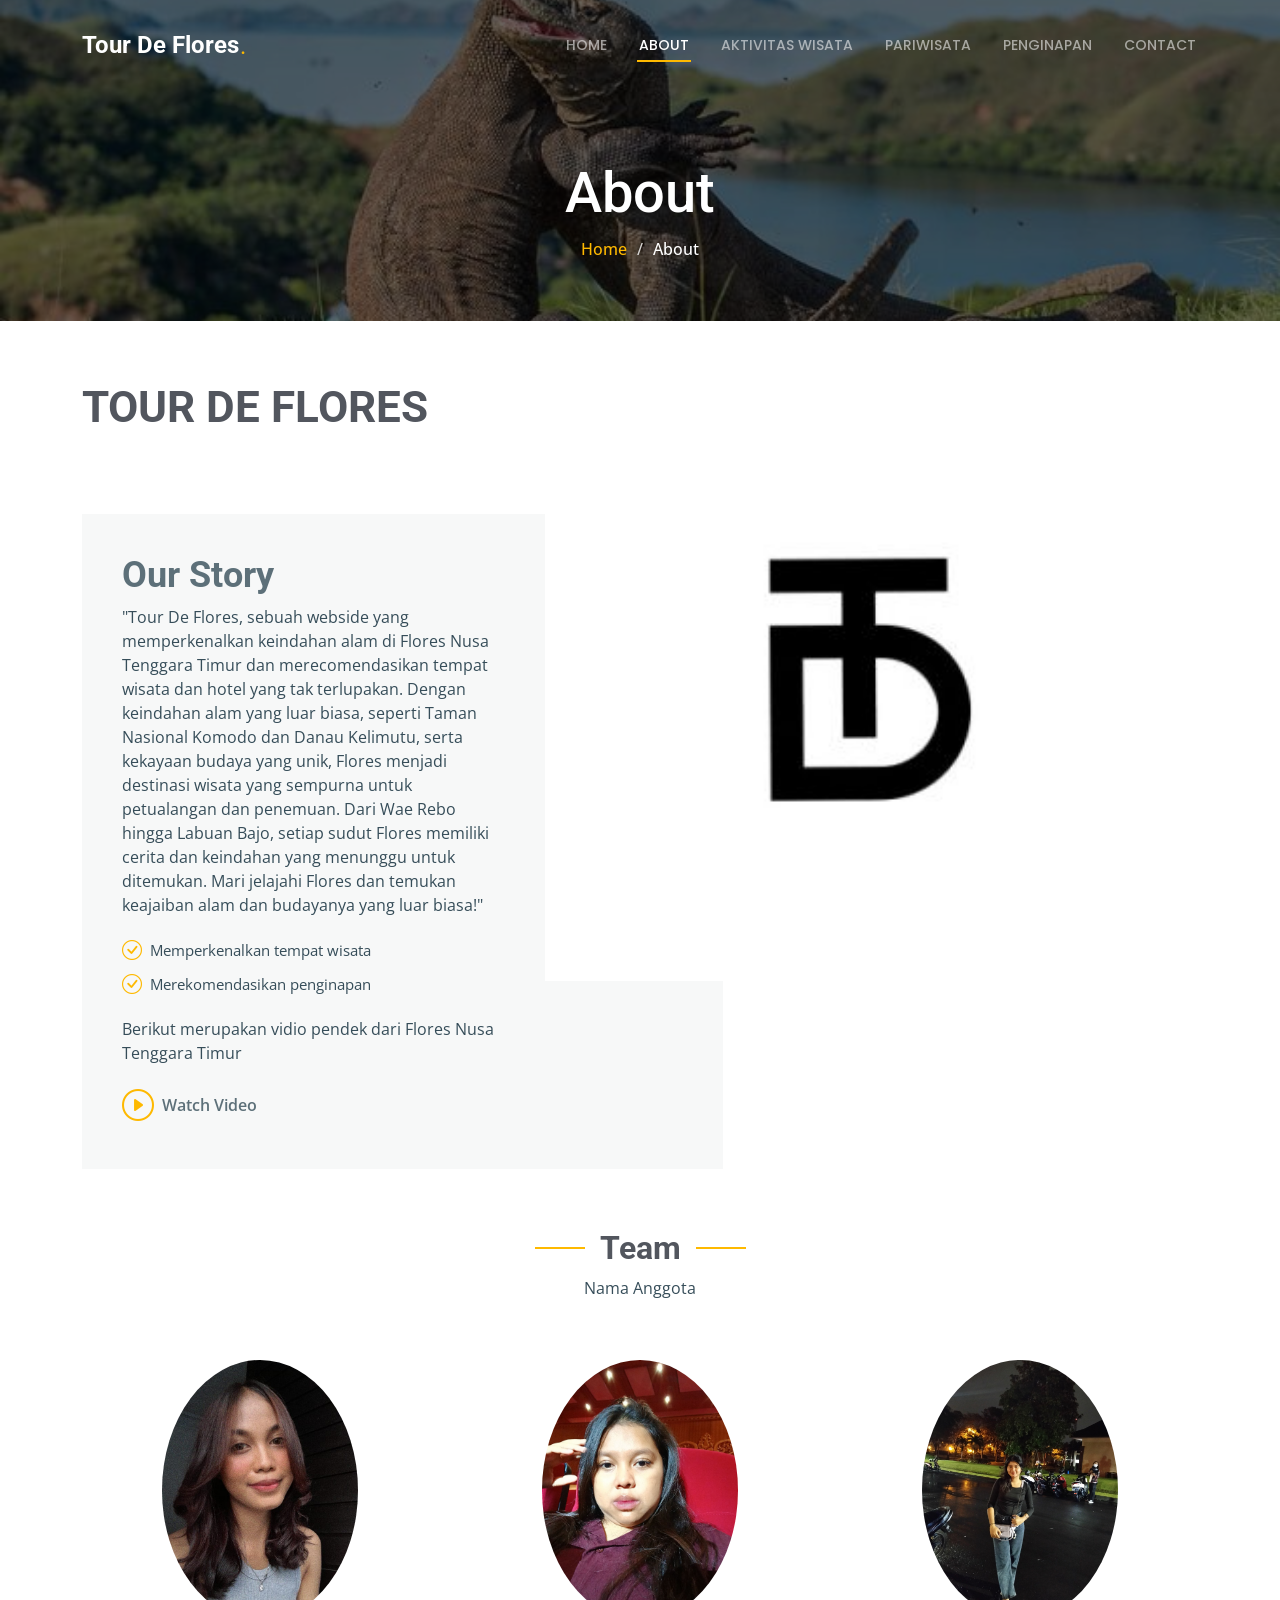
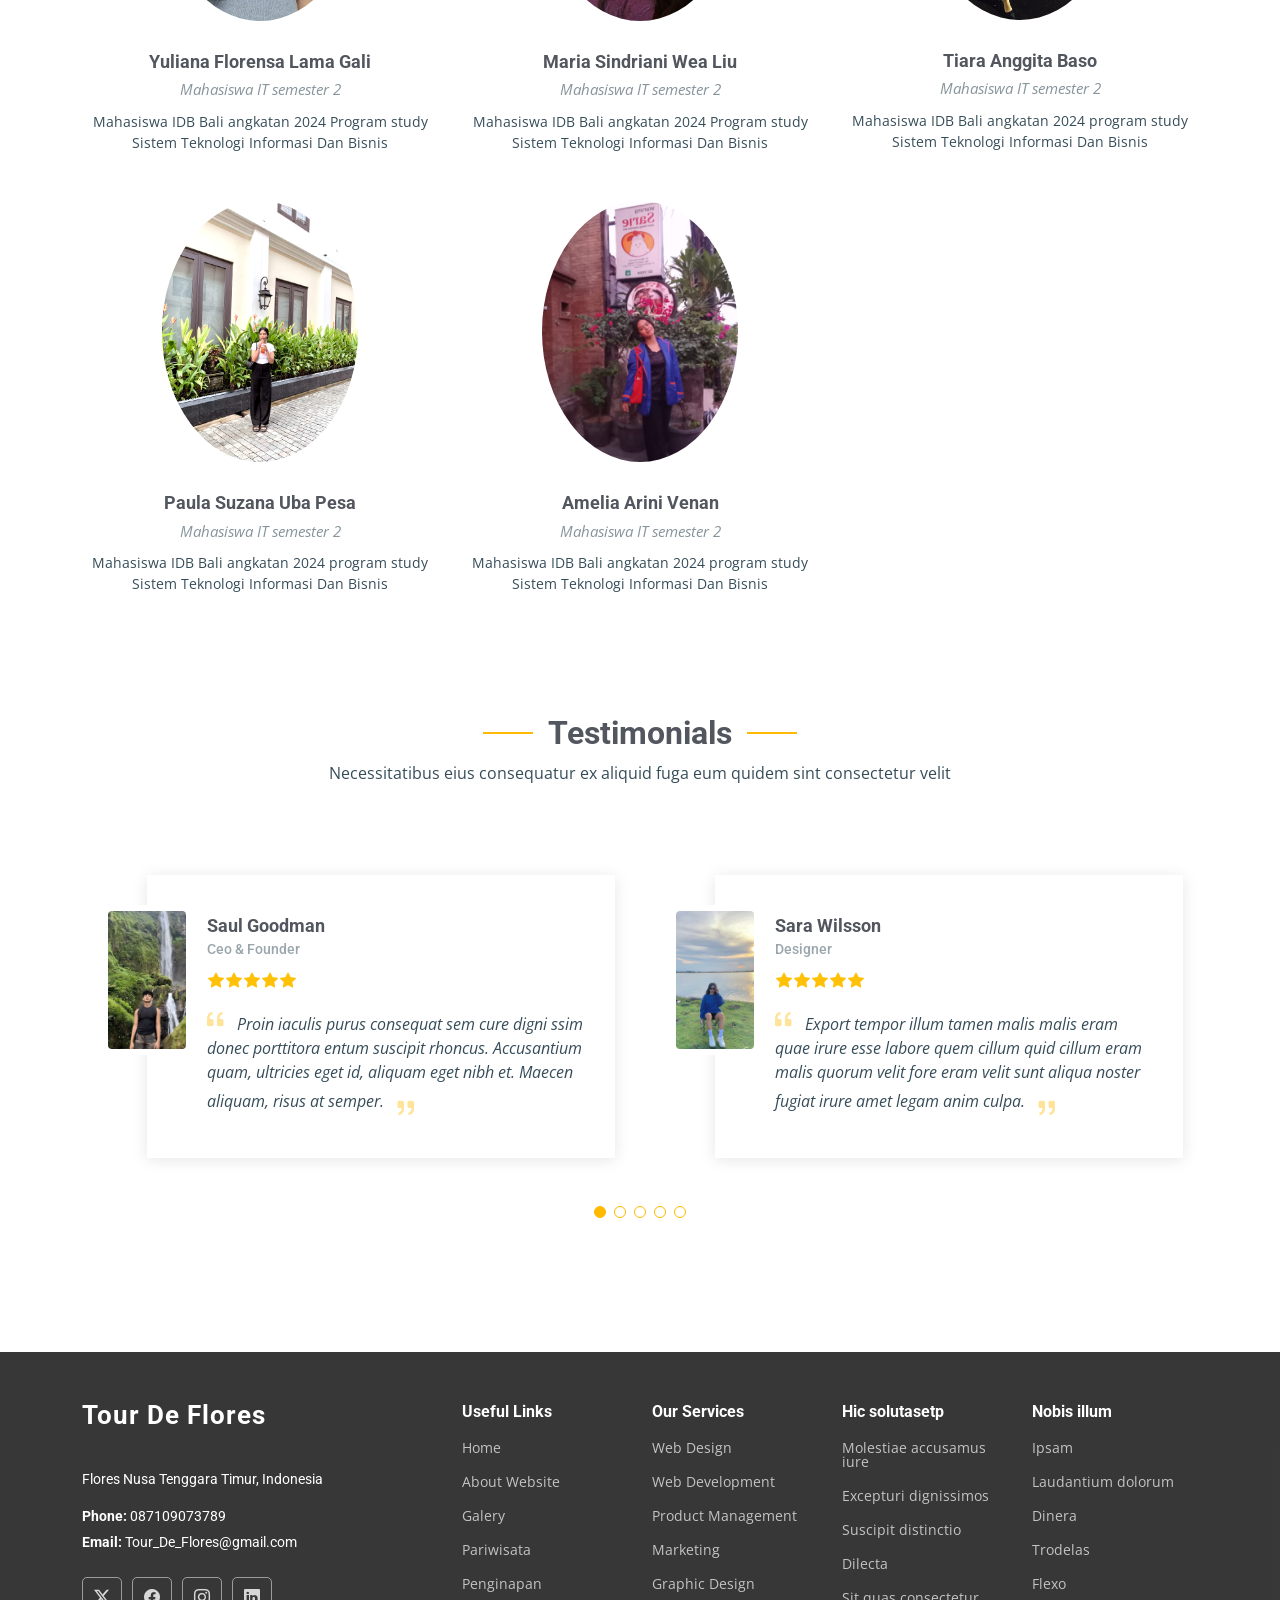
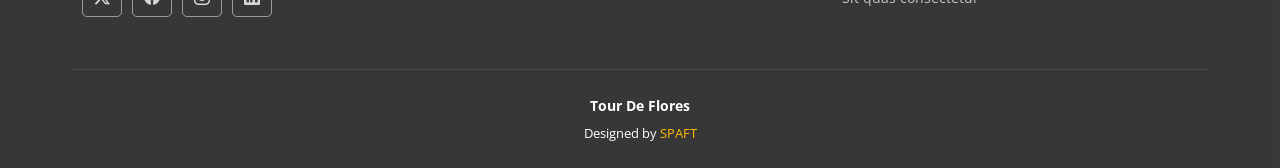
==== about.html @ a9a040ff "09" ====
<!DOCTYPE html>
<html lang="en">

<head>
  <meta charset="utf-8">
  <meta content="width=device-width, initial-scale=1.0" name="viewport">
  <title>Tour De Flores</title>
  <meta name="description" content="">
  <meta name="keywords" content="">

  <!-- Favicons -->
  <link href="assets/img/favicon.png" rel="icon">
  <link href="assets/img/apple-touch-icon.png" rel="apple-touch-icon">

  <!-- Fonts -->
  <link href="https://fonts.googleapis.com" rel="preconnect">
  <link href="https://fonts.gstatic.com" rel="preconnect" crossorigin>
  <link href="https://fonts.googleapis.com/css2?family=Roboto:ital,wght@0,100;0,300;0,400;0,500;0,700;0,900;1,100;1,300;1,400;1,500;1,700;1,900&family=Open+Sans:ital,wght@0,300;0,400;0,500;0,600;0,700;0,800;1,300;1,400;1,500;1,600;1,700;1,800&family=Poppins:ital,wght@0,100;0,200;0,300;0,400;0,500;0,600;0,700;0,800;0,900;1,100;1,200;1,300;1,400;1,500;1,600;1,700;1,800;1,900&display=swap" rel="stylesheet">

  <!-- Vendor CSS Files -->
  <link href="assets/vendor/bootstrap/css/bootstrap.min.css" rel="stylesheet">
  <link href="assets/vendor/bootstrap-icons/bootstrap-icons.css" rel="stylesheet">
  <link href="assets/vendor/aos/aos.css" rel="stylesheet">
  <link href="assets/vendor/fontawesome-free/css/all.min.css" rel="stylesheet">
  <link href="assets/vendor/glightbox/css/glightbox.min.css" rel="stylesheet">
  <link href="assets/vendor/swiper/swiper-bundle.min.css" rel="stylesheet">

  <!-- Main CSS File -->
  <link href="assets/css/main.css" rel="stylesheet">

  <!-- =======================================================
  * Template Name: UpConstruction
  * Template URL: https://bootstrapmade.com/upconstruction-bootstrap-construction-website-template/
  * Updated: Aug 07 2024 with Bootstrap v5.3.3
  * Author: BootstrapMade.com
  * License: https://bootstrapmade.com/license/
  ======================================================== -->
</head>

<body class="about-page">

  <header id="header" class="header d-flex align-items-center fixed-top">
    <div class="container-fluid container-xl position-relative d-flex align-items-center justify-content-between">

      <a href="index.html" class="logo d-flex align-items-center">
        <!-- Uncomment the line below if you also wish to use an image logo -->
        <!-- <img src="assets/img/logo.png" alt=""> -->
        <h1 class="sitename">Tour De Flores</h1> <span>.</span>
      </a>

      <nav id="navmenu" class="navmenu">
        <ul>
          <li><a href="index.html">Home</a></li>
          <li><a href="about.html" class="active">About</a></li>
          <li><a href="services.html">Aktivitas Wisata</a></li>
          <li><a href="projects.html">Pariwisata</a></li>
          <li><a href="blog.html">Penginapan</a></li>
          <li><a href="contact.html">Contact</a></li>
        </ul>
        <i class="mobile-nav-toggle d-xl-none bi bi-list"></i>
      </nav>

    </div>
  </header>

  <main class="main">

    <!-- Page Title -->
    <div class="page-title dark-background" style="background-image: url(assets/img/page-title-bg1.jpg);">
      <div class="container position-relative">
        <h1>About</h1>
        <nav class="breadcrumbs">
          <ol>
            <li><a href="index.html">Home</a></li>
            <li class="current">About</li>
          </ol>
        </nav>
      </div>
    </div><!-- End Page Title -->

    <!-- About Section -->
    <section id="about" class="about section">

      <div class="container">

        <div class="row position-relative">

          <div class="col-lg-7 about-img" data-aos="zoom-out" data-aos-delay="200"><img src="assets/img/about1.jpg"></div>

          <div class="col-lg-7" data-aos="fade-up" data-aos-delay="100">
            <h2 class="inner-title">TOUR DE FLORES</h2>
            <div class="our-story">
              <h3>Our Story</h3>
              <p>"Tour De Flores, sebuah webside yang memperkenalkan keindahan alam di Flores Nusa Tenggara Timur dan merecomendasikan tempat wisata dan hotel yang tak terlupakan. Dengan keindahan alam yang luar biasa, seperti Taman Nasional Komodo dan Danau Kelimutu, serta kekayaan budaya yang unik, Flores menjadi destinasi wisata yang sempurna untuk petualangan dan penemuan. Dari Wae Rebo hingga Labuan Bajo, setiap sudut Flores memiliki cerita dan keindahan yang menunggu untuk ditemukan. Mari jelajahi Flores dan temukan keajaiban alam dan budayanya yang luar biasa!"</p>
              <ul>
                <li><i class="bi bi-check-circle"></i> <span>Memperkenalkan tempat wisata</span></li>
                <li><i class="bi bi-check-circle"></i> <span>Merekomendasikan penginapan</span></li>
              </ul>
              <p>Berikut merupakan vidio pendek dari Flores Nusa Tenggara Timur</p>

              <div class="watch-video d-flex align-items-center position-relative">
                <i class="bi bi-play-circle"></i>
                <a href="https://www.youtube.com/watch?v=Y7f98aduVJ8" class="glightbox stretched-link">Watch Video</a>
              </div>
            </div>
          </div>

        </div>

      </div>

    <!-- Team Section -->
    <section id="team" class="team section">

      <!-- Section Title -->
      <div class="container section-title" data-aos="fade-up">
        <h2>Team</h2>
        <p>Nama Anggota</p>
      </div><!-- End Section Title -->

      <div class="container">

        <div class="row gy-5">

          <div class="col-lg-4 col-md-6 member" data-aos="fade-up" data-aos-delay="100">
            <div class="member-img">
              <img src="assets/img/team/team-7.jpg" class="img-fluid" alt="">
              <div class="social">
                <a href="#"><i class="bi bi-twitter-x"></i></a>
                <a href="#"><i class="bi bi-facebook"></i></a>
                <a href="#"><i class="bi bi-instagram"></i></a>
                <a href="#"><i class="bi bi-linkedin"></i></a>
              </div>
            </div>
            <div class="member-info text-center">
              <h4>Yuliana Florensa Lama Gali</h4>
              <span>Mahasiswa IT semester 2</span>
              <p>Mahasiswa IDB Bali angkatan 2024 Program study Sistem Teknologi Informasi Dan Bisnis</p>
            </div>
          </div><!-- End Team Member -->

          <div class="col-lg-4 col-md-6 member" data-aos="fade-up" data-aos-delay="200">
            <div class="member-img">
              <img src="assets/img/team/team-8.jpg" class="img-fluid" alt="">
              <div class="social">
                <a href="#"><i class="bi bi-twitter-x"></i></a>
                <a href="#"><i class="bi bi-facebook"></i></a>
                <a href="#"><i class="bi bi-instagram"></i></a>
                <a href="#"><i class="bi bi-linkedin"></i></a>
              </div>
            </div>
            <div class="member-info text-center">
              <h4>Maria Sindriani Wea Liu</h4>
              <span>Mahasiswa IT semester 2</span>
              <p>Mahasiswa IDB Bali angkatan 2024 Program study Sistem Teknologi Informasi Dan Bisnis</p>
            </div>
          </div><!-- End Team Member -->

          <div class="col-lg-4 col-md-6 member" data-aos="fade-up" data-aos-delay="300">
            <div class="member-img">
              <img src="assets/img/team/team-9.jpg" class="img-fluid" alt="">
              <div class="social">
                <a href="#"><i class="bi bi-twitter-x"></i></a>
                <a href="#"><i class="bi bi-facebook"></i></a>
                <a href="#"><i class="bi bi-instagram"></i></a>
                <a href="#"><i class="bi bi-linkedin"></i></a>
              </div>
            </div>
            <div class="member-info text-center">
              <h4>Tiara Anggita Baso</h4>
              <span>Mahasiswa IT semester 2</span>
              <p>Mahasiswa IDB Bali angkatan 2024 program study Sistem Teknologi Informasi Dan Bisnis</p>
            </div>
          </div><!-- End Team Member -->

          <div class="col-lg-4 col-md-6 member" data-aos="fade-up" data-aos-delay="400">
            <div class="member-img">
              <img src="assets/img/team/team-11.jpg" class="img-fluid" alt="">
              <div class="social">
                <a href="#"><i class="bi bi-twitter-x"></i></a>
                <a href="#"><i class="bi bi-facebook"></i></a>
                <a href="#"><i class="bi bi-instagram"></i></a>
                <a href="#"><i class="bi bi-linkedin"></i></a>
              </div>
            </div>
            <div class="member-info text-center">
              <h4>Paula Suzana Uba Pesa </h4>
              <span>Mahasiswa IT semester 2</span>
              <p>Mahasiswa IDB Bali angkatan 2024 program study Sistem Teknologi Informasi Dan Bisnis</p>
            </div>
          </div><!-- End Team Member -->

          <div class="col-lg-4 col-md-10 member" data-aos="fade-up" data-aos-delay="500">
            <div class="member-img">
              <img src="assets/img/team/team-12.jpg" class="img-fluid" alt="">
              <div class="social">
                <a href="#"><i class="bi bi-twitter-x"></i></a>
                <a href="#"><i class="bi bi-facebook"></i></a>
                <a href="#"><i class="bi bi-instagram"></i></a>
                <a href="#"><i class="bi bi-linkedin"></i></a>
              </div>
            </div>
            <div class="member-info text-center">
              <h4>Amelia Arini Venan</h4>
              <span>Mahasiswa IT semester 2</span>
              <p>Mahasiswa IDB Bali angkatan 2024 program study Sistem Teknologi Informasi Dan Bisnis</p>
            </div>
          </div><!-- End Team Member -->

        </div>

      </div>

    </section><!-- /Team Section -->

    <!-- Testimonials Section -->
    <section id="testimonials" class="testimonials section">

      <!-- Section Title -->
      <div class="container section-title" data-aos="fade-up">
        <h2>Testimonials</h2>
        <p>Necessitatibus eius consequatur ex aliquid fuga eum quidem sint consectetur velit</p>
      </div><!-- End Section Title -->

      <div class="container" data-aos="fade-up" data-aos-delay="100">

        <div class="swiper init-swiper">
          <script type="application/json" class="swiper-config">
            {
              "loop": true,
              "speed": 600,
              "autoplay": {
                "delay": 5000
              },
              "slidesPerView": "auto",
              "pagination": {
                "el": ".swiper-pagination",
                "type": "bullets",
                "clickable": true
              },
              "breakpoints": {
                "320": {
                  "slidesPerView": 1,
                  "spaceBetween": 40
                },
                "1200": {
                  "slidesPerView": 2,
                  "spaceBetween": 20
                }
              }
            }
          </script>
          <div class="swiper-wrapper">

            <div class="swiper-slide">
              <div class="testimonial-wrap">
                <div class="testimonial-item">
                  <img src="assets/img/testimonials/testimonials-1.jpg" class="testimonial-img" alt="">
                  <h3>Saul Goodman</h3>
                  <h4>Ceo &amp; Founder</h4>
                  <div class="stars">
                    <i class="bi bi-star-fill"></i><i class="bi bi-star-fill"></i><i class="bi bi-star-fill"></i><i class="bi bi-star-fill"></i><i class="bi bi-star-fill"></i>
                  </div>
                  <p>
                    <i class="bi bi-quote quote-icon-left"></i>
                    <span>Proin iaculis purus consequat sem cure digni ssim donec porttitora entum suscipit rhoncus. Accusantium quam, ultricies eget id, aliquam eget nibh et. Maecen aliquam, risus at semper.</span>
                    <i class="bi bi-quote quote-icon-right"></i>
                  </p>
                </div>
              </div>
            </div><!-- End testimonial item -->

            <div class="swiper-slide">
              <div class="testimonial-wrap">
                <div class="testimonial-item">
                  <img src="assets/img/testimonials/testimonials-2.jpg" class="testimonial-img" alt="">
                  <h3>Sara Wilsson</h3>
                  <h4>Designer</h4>
                  <div class="stars">
                    <i class="bi bi-star-fill"></i><i class="bi bi-star-fill"></i><i class="bi bi-star-fill"></i><i class="bi bi-star-fill"></i><i class="bi bi-star-fill"></i>
                  </div>
                  <p>
                    <i class="bi bi-quote quote-icon-left"></i>
                    <span>Export tempor illum tamen malis malis eram quae irure esse labore quem cillum quid cillum eram malis quorum velit fore eram velit sunt aliqua noster fugiat irure amet legam anim culpa.</span>
                    <i class="bi bi-quote quote-icon-right"></i>
                  </p>
                </div>
              </div>
            </div><!-- End testimonial item -->

            <div class="swiper-slide">
              <div class="testimonial-wrap">
                <div class="testimonial-item">
                  <img src="assets/img/testimonials/testimonials-3.jpg" class="testimonial-img" alt="">
                  <h3>Jena Karlis</h3>
                  <h4>Store Owner</h4>
                  <div class="stars">
                    <i class="bi bi-star-fill"></i><i class="bi bi-star-fill"></i><i class="bi bi-star-fill"></i><i class="bi bi-star-fill"></i><i class="bi bi-star-fill"></i>
                  </div>
                  <p>
                    <i class="bi bi-quote quote-icon-left"></i>
                    <span>Enim nisi quem export duis labore cillum quae magna enim sint quorum nulla quem veniam duis minim tempor labore quem eram duis noster aute amet eram fore quis sint minim.</span>
                    <i class="bi bi-quote quote-icon-right"></i>
                  </p>
                </div>
              </div>
            </div><!-- End testimonial item -->

            <div class="swiper-slide">
              <div class="testimonial-wrap">
                <div class="testimonial-item">
                  <img src="assets/img/testimonials/testimonials-4.jpg" class="testimonial-img" alt="">
                  <h3>Matt Brandon</h3>
                  <h4>Freelancer</h4>
                  <div class="stars">
                    <i class="bi bi-star-fill"></i><i class="bi bi-star-fill"></i><i class="bi bi-star-fill"></i><i class="bi bi-star-fill"></i><i class="bi bi-star-fill"></i>
                  </div>
                  <p>
                    <i class="bi bi-quote quote-icon-left"></i>
                    <span>Fugiat enim eram quae cillum dolore dolor amet nulla culpa multos export minim fugiat minim velit minim dolor enim duis veniam ipsum anim magna sunt elit fore quem dolore labore illum veniam.</span>
                    <i class="bi bi-quote quote-icon-right"></i>
                  </p>
                </div>
              </div>
            </div><!-- End testimonial item -->

            <div class="swiper-slide">
              <div class="testimonial-wrap">
                <div class="testimonial-item">
                  <img src="assets/img/testimonials/testimonials-5.jpg" class="testimonial-img" alt="">
                  <h3>John Larson</h3>
                  <h4>Entrepreneur</h4>
                  <div class="stars">
                    <i class="bi bi-star-fill"></i><i class="bi bi-star-fill"></i><i class="bi bi-star-fill"></i><i class="bi bi-star-fill"></i><i class="bi bi-star-fill"></i>
                  </div>
                  <p>
                    <i class="bi bi-quote quote-icon-left"></i>
                    <span>Quis quorum aliqua sint quem legam fore sunt eram irure aliqua veniam tempor noster veniam enim culpa labore duis sunt culpa nulla illum cillum fugiat legam esse veniam culpa fore nisi cillum quid.</span>
                    <i class="bi bi-quote quote-icon-right"></i>
                  </p>
                </div>
              </div>
            </div><!-- End testimonial item -->

          </div>
          <div class="swiper-pagination"></div>
        </div>

      </div>

    </section><!-- /Testimonials Section -->

  </main>

  <footer id="footer" class="footer dark-background">

    <div class="container footer-top">
      <div class="row gy-4">
        <div class="col-lg-4 col-md-6 footer-about">
          <a href="index.html" class="logo d-flex align-items-center">
            <span class="sitename">Tour De Flores</span>
          </a>
          <div class="footer-contact pt-3">
            <p>Flores Nusa Tenggara Timur, Indonesia</p>
            <p class="mt-3"><strong>Phone:</strong> <span>087109073789</span></p>
            <p><strong>Email:</strong> <span>Tour_De_Flores@gmail.com</span></p>
          </div>
          <div class="social-links d-flex mt-4">
            <a href=""><i class="bi bi-twitter-x"></i></a>
            <a href=""><i class="bi bi-facebook"></i></a>
            <a href=""><i class="bi bi-instagram"></i></a>
            <a href=""><i class="bi bi-linkedin"></i></a>
          </div>
        </div>

        <div class="col-lg-2 col-md-3 footer-links">
          <h4>Useful Links</h4>
          <ul>
            <li><a href="#">Home</a></li>
            <li><a href="#">About Website</a></li>
            <li><a href="#">Galery</a></li>
            <li><a href="#">Pariwisata</a></li>
            <li><a href="#">Penginapan</a></li>
          </ul>
        </div>

        <div class="col-lg-2 col-md-3 footer-links">
          <h4>Our Services</h4>
          <ul>
            <li><a href="#">Web Design</a></li>
            <li><a href="#">Web Development</a></li>
            <li><a href="#">Product Management</a></li>
            <li><a href="#">Marketing</a></li>
            <li><a href="#">Graphic Design</a></li>
          </ul>
        </div>

        <div class="col-lg-2 col-md-3 footer-links">
          <h4>Hic solutasetp</h4>
          <ul>
            <li><a href="#">Molestiae accusamus iure</a></li>
            <li><a href="#">Excepturi dignissimos</a></li>
            <li><a href="#">Suscipit distinctio</a></li>
            <li><a href="#">Dilecta</a></li>
            <li><a href="#">Sit quas consectetur</a></li>
          </ul>
        </div>

        <div class="col-lg-2 col-md-3 footer-links">
          <h4>Nobis illum</h4>
          <ul>
            <li><a href="#">Ipsam</a></li>
            <li><a href="#">Laudantium dolorum</a></li>
            <li><a href="#">Dinera</a></li>
            <li><a href="#">Trodelas</a></li>
            <li><a href="#">Flexo</a></li>
          </ul>
        </div>

      </div>
    </div>

    <div class="container copyright text-center mt-4">
      <p> <strong class="px-1 sitename">Tour De Flores</strong> </p>
      <div class="credits">
        <!-- All the links in the footer should remain intact. -->
        <!-- You can delete the links only if you've purchased the pro version. -->
        <!-- Licensing information: https://bootstrapmade.com/license/ -->
        <!-- Purchase the pro version with working PHP/AJAX contact form: [buy-url] -->
        Designed by <a href="https://bootstrapmade.com/">SPAFT</a>
      </div>
    </div>

  </footer>

  <!-- Scroll Top -->
  <a href="#" id="scroll-top" class="scroll-top d-flex align-items-center justify-content-center"><i class="bi bi-arrow-up-short"></i></a>

  <!-- Preloader -->
  <div id="preloader"></div>

  <!-- Vendor JS Files -->
  <script src="assets/vendor/bootstrap/js/bootstrap.bundle.min.js"></script>
  <script src="assets/vendor/php-email-form/validate.js"></script>
  <script src="assets/vendor/aos/aos.js"></script>
  <script src="assets/vendor/glightbox/js/glightbox.min.js"></script>
  <script src="assets/vendor/imagesloaded/imagesloaded.pkgd.min.js"></script>
  <script src="assets/vendor/isotope-layout/isotope.pkgd.min.js"></script>
  <script src="assets/vendor/swiper/swiper-bundle.min.js"></script>
  <script src="assets/vendor/purecounter/purecounter_vanilla.js"></script>

  <!-- Main JS File -->
  <script src="assets/js/main.js"></script>

</body>

</html>
---- assets/css/main.css ----
/**
* Template Name: UpConstruction
* Template URL: https://bootstrapmade.com/upconstruction-bootstrap-construction-website-template/
* Updated: Aug 07 2024 with Bootstrap v5.3.3
* Author: BootstrapMade.com
* License: https://bootstrapmade.com/license/
*/

/*--------------------------------------------------------------
# Font & Color Variables
# Help: https://bootstrapmade.com/color-system/
--------------------------------------------------------------*/
/* Fonts */
:root {
  --default-font: "Open Sans",  system-ui, -apple-system, "Segoe UI", Roboto, "Helvetica Neue", Arial, "Noto Sans", "Liberation Sans", sans-serif, "Apple Color Emoji", "Segoe UI Emoji", "Segoe UI Symbol", "Noto Color Emoji";
  --heading-font: "Roboto",  sans-serif;
  --nav-font: "Poppins",  sans-serif;
}

/* Global Colors - The following color variables are used throughout the website. Updating them here will change the color scheme of the entire website */
:root { 
  --background-color: #ffffff; /* Background color for the entire website, including individual sections */
  --default-color: #364d59; /* Default color used for the majority of the text content across the entire website */
  --heading-color: #52565e; /* Color for headings, subheadings and title throughout the website */
  --accent-color: #feb900; /* Accent color that represents your brand on the website. It's used for buttons, links, and other elements that need to stand out */
  --surface-color: #ffffff; /* The surface color is used as a background of boxed elements within sections, such as cards, icon boxes, or other elements that require a visual separation from the global background. */
  --contrast-color: #ffffff; /* Contrast color for text, ensuring readability against backgrounds of accent, heading, or default colors. */
}

/* Nav Menu Colors - The following color variables are used specifically for the navigation menu. They are separate from the global colors to allow for more customization options */
:root {
  --nav-color: rgba(255, 255, 255, 0.55);  /* The default color of the main navmenu links */
  --nav-hover-color: #ffffff; /* Applied to main navmenu links when they are hovered over or active */
  --nav-mobile-background-color: #ffffff; /* Used as the background color for mobile navigation menu */
  --nav-dropdown-background-color: #ffffff; /* Used as the background color for dropdown items that appear when hovering over primary navigation items */
  --nav-dropdown-color: #212529; /* Used for navigation links of the dropdown items in the navigation menu. */
  --nav-dropdown-hover-color: #feb900; /* Similar to --nav-hover-color, this color is applied to dropdown navigation links when they are hovered over. */
}

/* Color Presets - These classes override global colors when applied to any section or element, providing reuse of the sam color scheme. */

.light-background {
  --background-color: #f4f7f6;
  --surface-color: #ffffff;
}

.dark-background {
  --background-color: #060606;
  --default-color: #ffffff;
  --heading-color: #ffffff;
  --surface-color: #252525;
  --contrast-color: #ffffff;
}

/* Smooth scroll */
:root {
  scroll-behavior: smooth;
}

/*--------------------------------------------------------------
# General Styling & Shared Classes
--------------------------------------------------------------*/
body {
  color: var(--default-color);
  background-color: var(--background-color);
  font-family: var(--default-font);
}

a {
  color: var(--accent-color);
  text-decoration: none;
  transition: 0.3s;
}

a:hover {
  color: color-mix(in srgb, var(--accent-color), transparent 25%);
  text-decoration: none;
}

h1,
h2,
h3,
h4,
h5,
h6 {
  color: var(--heading-color);
  font-family: var(--heading-font);
}

/* PHP Email Form Messages
------------------------------*/
.php-email-form .error-message {
  display: none;
  background: #df1529;
  color: #ffffff;
  text-align: left;
  padding: 15px;
  margin-bottom: 24px;
  font-weight: 600;
}

.php-email-form .sent-message {
  display: none;
  color: #ffffff;
  background: #059652;
  text-align: center;
  padding: 15px;
  margin-bottom: 24px;
  font-weight: 600;
}

.php-email-form .loading {
  display: none;
  background: var(--surface-color);
  text-align: center;
  padding: 15px;
  margin-bottom: 24px;
}

.php-email-form .loading:before {
  content: "";
  display: inline-block;
  border-radius: 50%;
  width: 24px;
  height: 24px;
  margin: 0 10px -6px 0;
  border: 3px solid var(--accent-color);
  border-top-color: var(--surface-color);
  animation: php-email-form-loading 1s linear infinite;
}

@keyframes php-email-form-loading {
  0% {
    transform: rotate(0deg);
  }

  100% {
    transform: rotate(360deg);
  }
}

/*--------------------------------------------------------------
# Global Header
--------------------------------------------------------------*/
.header {
  --background-color: rgba(255, 255, 255, 0);
  --default-color: #ffffff;
  --heading-color: #ffffff;
  color: var(--default-color);
  background-color: var(--background-color);
  padding: 20px 0;
  transition: all 0.5s;
  z-index: 997;
}

.header .logo img {
  max-height: 32px;
  margin-right: 8px;
}

.header .logo h1 {
  font-size: 24px;
  margin: 0;
  font-weight: 700;
  color: var(--heading-color);
}

.header .logo span {
  font-size: 24px;
  padding-left: 1px;
  font-family: var(--heading-font);
  color: var(--color-primary);
}

.scrolled .header {
  box-shadow: 0px 0 18px rgba(0, 0, 0, 0.1);
}

/* Global Header on Scroll
------------------------------*/
.scrolled .header {
  --background-color: rgba(255, 255, 255, 0.95);
  --heading-color: #3c3c3c;
  --nav-color: #3c3c3c;
  --nav-hover-color: #3c3c3c;
}

/*--------------------------------------------------------------
# Navigation Menu
--------------------------------------------------------------*/
/* Desktop Navigation */
@media (min-width: 1200px) {
  .navmenu {
    padding: 0;
  }

  .navmenu ul {
    margin: 0;
    padding: 0;
    display: flex;
    list-style: none;
    align-items: center;
  }

  .navmenu li {
    position: relative;
  }

  .navmenu>ul>li {
    white-space: nowrap;
    padding: 15px 14px;
  }

  .navmenu>ul>li:last-child {
    padding-right: 0;
  }

  .navmenu a,
  .navmenu a:focus {
    color: var(--nav-color);
    font-size: 14px;
    padding: 0 2px;
    font-family: var(--nav-font);
    font-weight: 500;
    display: flex;
    align-items: center;
    justify-content: space-between;
    white-space: nowrap;
    transition: 0.3s;
    position: relative;
    text-transform: uppercase;
  }

  .navmenu a i,
  .navmenu a:focus i {
    font-size: 12px;
    line-height: 0;
    margin-left: 5px;
    transition: 0.3s;
  }

  .navmenu>ul>li>a:before {
    content: "";
    position: absolute;
    height: 2px;
    bottom: -6px;
    left: 0;
    background-color: var(--accent-color);
    visibility: hidden;
    width: 0px;
    transition: all 0.3s ease-in-out 0s;
  }

  .navmenu a:hover:before,
  .navmenu li:hover>a:before,
  .navmenu .active:before {
    visibility: visible;
    width: 100%;
  }

  .navmenu li:hover>a,
  .navmenu .active,
  .navmenu .active:focus {
    color: var(--nav-hover-color);
  }

  .navmenu .dropdown ul {
    margin: 0;
    padding: 10px 0;
    background: var(--nav-dropdown-background-color);
    display: block;
    position: absolute;
    visibility: hidden;
    left: 14px;
    top: 130%;
    opacity: 0;
    transition: 0.3s;
    border-radius: 4px;
    z-index: 99;
    box-shadow: 0px 0px 30px rgba(0, 0, 0, 0.1);
  }

  .navmenu .dropdown ul li {
    min-width: 200px;
  }

  .navmenu .dropdown ul a {
    padding: 10px 20px;
    font-size: 15px;
    text-transform: none;
    font-weight: 400;
    color: var(--nav-dropdown-color);
  }

  .navmenu .dropdown ul a i {
    font-size: 12px;
  }

  .navmenu .dropdown ul a:hover,
  .navmenu .dropdown ul .active:hover,
  .navmenu .dropdown ul li:hover>a {
    color: var(--nav-dropdown-hover-color);
  }

  .navmenu .dropdown:hover>ul {
    opacity: 1;
    top: 100%;
    visibility: visible;
  }

  .navmenu .dropdown .dropdown ul {
    top: 0;
    left: -90%;
    visibility: hidden;
  }

  .navmenu .dropdown .dropdown:hover>ul {
    opacity: 1;
    top: 0;
    left: -100%;
    visibility: visible;
  }
}

/* Mobile Navigation */
@media (max-width: 1199px) {
  .mobile-nav-toggle {
    color: var(--nav-color);
    font-size: 28px;
    line-height: 0;
    margin-right: 10px;
    cursor: pointer;
    transition: color 0.3s;
  }

  .navmenu {
    padding: 0;
    z-index: 9997;
  }

  .navmenu ul {
    display: none;
    list-style: none;
    position: absolute;
    inset: 60px 20px 20px 20px;
    padding: 10px 0;
    margin: 0;
    border-radius: 6px;
    background-color: var(--nav-mobile-background-color);
    border: 1px solid color-mix(in srgb, var(--default-color), transparent 90%);
    box-shadow: none;
    overflow-y: auto;
    transition: 0.3s;
    z-index: 9998;
  }

  .navmenu a,
  .navmenu a:focus {
    color: var(--nav-dropdown-color);
    padding: 10px 20px;
    font-family: var(--nav-font);
    font-size: 17px;
    font-weight: 500;
    display: flex;
    align-items: center;
    justify-content: space-between;
    white-space: nowrap;
    transition: 0.3s;
  }

  .navmenu a i,
  .navmenu a:focus i {
    font-size: 12px;
    line-height: 0;
    margin-left: 5px;
    width: 30px;
    height: 30px;
    display: flex;
    align-items: center;
    justify-content: center;
    border-radius: 50%;
    transition: 0.3s;
    background-color: color-mix(in srgb, var(--accent-color), transparent 90%);
  }

  .navmenu a i:hover,
  .navmenu a:focus i:hover {
    background-color: var(--accent-color);
    color: var(--contrast-color);
  }

  .navmenu a:hover,
  .navmenu .active,
  .navmenu .active:focus {
    color: var(--nav-dropdown-hover-color);
  }

  .navmenu .active i,
  .navmenu .active:focus i {
    background-color: var(--accent-color);
    color: var(--contrast-color);
    transform: rotate(180deg);
  }

  .navmenu .dropdown ul {
    position: static;
    display: none;
    z-index: 99;
    padding: 10px 0;
    margin: 10px 20px;
    background-color: var(--nav-dropdown-background-color);
    transition: all 0.5s ease-in-out;
  }

  .navmenu .dropdown ul ul {
    background-color: rgba(33, 37, 41, 0.1);
  }

  .navmenu .dropdown>.dropdown-active {
    display: block;
    background-color: rgba(33, 37, 41, 0.03);
  }

  .mobile-nav-active {
    overflow: hidden;
  }

  .mobile-nav-active .mobile-nav-toggle {
    color: #fff;
    position: absolute;
    font-size: 32px;
    top: 15px;
    right: 15px;
    margin-right: 0;
    z-index: 9999;
  }

  .mobile-nav-active .navmenu {
    position: fixed;
    overflow: hidden;
    inset: 0;
    background: rgba(33, 37, 41, 0.8);
    transition: 0.3s;
  }

  .mobile-nav-active .navmenu>ul {
    display: block;
  }
}

/*--------------------------------------------------------------
# Global Footer
--------------------------------------------------------------*/
.footer {
  color: var(--default-color);
  background-color: var(--background-color);
  background: url("../img/footer-bg.jpg") top center no-repeat;
  background-size: cover;
  font-size: 14px;
  position: relative;
}

.footer .container {
  position: relative;
}

.footer:before {
  content: "";
  background: color-mix(in srgb, var(--background-color), transparent 20%);
  position: absolute;
  inset: 0;
}

.footer .footer-top {
  padding-top: 50px;
}

.footer .footer-about .logo {
  line-height: 1;
  margin-bottom: 25px;
}

.footer .footer-about .logo img {
  max-height: 40px;
  margin-right: 6px;
}

.footer .footer-about .logo span {
  color: var(--heading-color);
  font-family: var(--heading-font);
  font-size: 26px;
  font-weight: 700;
  letter-spacing: 1px;
}

.footer .footer-about p {
  font-size: 14px;
  font-family: var(--heading-font);
}

.footer .social-links a {
  display: flex;
  align-items: center;
  justify-content: center;
  width: 40px;
  height: 40px;
  border-radius: 5px;
  border: 1px solid color-mix(in srgb, var(--default-color), transparent 50%);
  font-size: 16px;
  color: color-mix(in srgb, var(--default-color), transparent 20%);
  margin-right: 10px;
  transition: 0.3s;
}

.footer .social-links a:hover {
  color: var(--accent-color);
  border-color: var(--accent-color);
}

.footer h4 {
  font-size: 16px;
  font-weight: bold;
  position: relative;
  padding-bottom: 12px;
}

.footer .footer-links {
  margin-bottom: 30px;
}

.footer .footer-links ul {
  list-style: none;
  padding: 0;
  margin: 0;
}

.footer .footer-links ul i {
  padding-right: 2px;
  font-size: 12px;
  line-height: 0;
}

.footer .footer-links ul li {
  padding: 10px 0;
  display: flex;
  align-items: center;
}

.footer .footer-links ul li:first-child {
  padding-top: 0;
}

.footer .footer-links ul a {
  color: color-mix(in srgb, var(--default-color), transparent 30%);
  display: inline-block;
  line-height: 1;
}

.footer .footer-links ul a:hover {
  color: var(--accent-color);
}

.footer .footer-contact p {
  margin-bottom: 5px;
}

.footer .copyright {
  padding-top: 25px;
  padding-bottom: 25px;
  border-top: 1px solid color-mix(in srgb, var(--default-color), transparent 90%);
}

.footer .copyright p {
  margin-bottom: 0;
}

.footer .credits {
  margin-top: 8px;
  font-size: 13px;
}

/*--------------------------------------------------------------
# Preloader
--------------------------------------------------------------*/
#preloader {
  position: fixed;
  inset: 0;
  z-index: 999999;
  overflow: hidden;
  background: var(--background-color);
  transition: all 0.6s ease-out;
}

#preloader:before {
  content: "";
  position: fixed;
  top: calc(50% - 30px);
  left: calc(50% - 30px);
  border: 6px solid #ffffff;
  border-color: var(--accent-color) transparent var(--accent-color) transparent;
  border-radius: 50%;
  width: 60px;
  height: 60px;
  animation: animate-preloader 1.5s linear infinite;
}

@keyframes animate-preloader {
  0% {
    transform: rotate(0deg);
  }

  100% {
    transform: rotate(360deg);
  }
}

/*--------------------------------------------------------------
# Scroll Top Button
--------------------------------------------------------------*/
.scroll-top {
  position: fixed;
  visibility: hidden;
  opacity: 0;
  right: 15px;
  bottom: 15px;
  z-index: 99999;
  background-color: var(--accent-color);
  width: 40px;
  height: 40px;
  border-radius: 4px;
  transition: all 0.4s;
}

.scroll-top i {
  font-size: 24px;
  color: var(--default-color);
  line-height: 0;
}

.scroll-top:hover {
  background-color: color-mix(in srgb, var(--accent-color), transparent 20%);
  color: var(--contrast-color);
}

.scroll-top.active {
  visibility: visible;
  opacity: 1;
}

/*--------------------------------------------------------------
# Disable aos animation delay on mobile devices
--------------------------------------------------------------*/
@media screen and (max-width: 768px) {
  [data-aos-delay] {
    transition-delay: 0 !important;
  }
}

/*--------------------------------------------------------------
# Global Page Titles & Breadcrumbs
--------------------------------------------------------------*/
.page-title {
  color: var(--default-color);
  background-color: var(--background-color);
  background-size: cover;
  background-position: center;
  background-repeat: no-repeat;
  padding: 160px 0 60px 0;
  text-align: center;
  position: relative;
}

.page-title:before {
  content: "";
  background-color: color-mix(in srgb, var(--background-color), transparent 40%);
  position: absolute;
  inset: 0;
}

.page-title h1 {
  font-size: 56px;
  font-weight: 500;
  margin-bottom: 10px;
}

.page-title .breadcrumbs ol {
  display: flex;
  flex-wrap: wrap;
  list-style: none;
  justify-content: center;
  padding: 0;
  margin: 0;
  font-size: 16px;
  font-weight: 500;
}

.page-title .breadcrumbs ol li+li {
  padding-left: 10px;
}

.page-title .breadcrumbs ol li+li::before {
  content: "/";
  display: inline-block;
  padding-right: 10px;
  color: color-mix(in srgb, var(--default-color), transparent 20%);
}

/*--------------------------------------------------------------
# Global Sections
--------------------------------------------------------------*/
section,
.section {
  color: var(--default-color);
  background-color: var(--background-color);
  padding: 60px 0;
  scroll-margin-top: 92px;
  overflow: clip;
}

@media (max-width: 1199px) {

  section,
  .section {
    scroll-margin-top: 76px;
  }
}

/*--------------------------------------------------------------
# Global Section Titles
--------------------------------------------------------------*/
.section-title {
  text-align: center;
  padding-bottom: 60px;
  position: relative;
}

.section-title h2 {
  font-size: 32px;
  font-weight: 700;
  position: relative;
}

.section-title h2:before,
.section-title h2:after {
  content: "";
  width: 50px;
  height: 2px;
  background: var(--accent-color);
  display: inline-block;
}

.section-title h2:before {
  margin: 0 15px 10px 0;
}

.section-title h2:after {
  margin: 0 0 10px 15px;
}

.section-title p {
  margin-bottom: 0;
}

/*--------------------------------------------------------------
# Hero Section
--------------------------------------------------------------*/
.hero {
  width: 100%;
  min-height: 100vh;
  position: relative;
  padding: 0;
  display: flex;
  align-items: center;
  justify-content: center;
  overflow: hidden;
}

.hero .info {
  position: relative;
  inset: 0;
  z-index: 3;
  padding: 140px 0 60px 0;
}

@media (max-width: 768px),
(max-height: 480px) {
  .hero .info {
    padding: 100px 50px 60px 50px;
  }
}

.hero .info h2 {
  margin-bottom: 30px;
  padding-bottom: 30px;
  font-size: 56px;
  font-weight: 700;
  position: relative;
}

.hero .info h2:after {
  content: "";
  position: absolute;
  display: block;
  width: 80px;
  height: 4px;
  background: var(--accent-color);
  left: 0;
  right: 0;
  bottom: 0;
  margin: auto;
}

@media (max-width: 768px) {
  .hero .info h2 {
    font-size: 36px;
  }
}

.hero .info p {
  color: color-mix(in srgb, var(--default-color), transparent 20%);
  font-size: 18px;
}

.hero .info .btn-get-started {
  color: var(--contrast-color);
  font-family: var(--heading-font);
  font-weight: 500;
  font-size: 16px;
  letter-spacing: 1px;
  display: inline-block;
  padding: 12px 40px;
  border-radius: 50px;
  transition: 0.5s;
  margin: 10px;
  border: 2px solid var(--accent-color);
}

.hero .info .btn-get-started:hover {
  background: var(--accent-color);
}

.hero .carousel {
  inset: 0;
  position: absolute;
  overflow: hidden;
}

.hero .carousel-item {
  position: absolute;
  inset: 0;
  background-size: cover;
  background-position: center;
  background-repeat: no-repeat;
  overflow: hidden;
  transition-duration: 0.4s;
}

.hero .carousel-item img {
  position: absolute;
  inset: 0;
  display: block;
  width: 100%;
  height: 100%;
  object-fit: cover;
  z-index: 1;
}

.hero .carousel-item::before {
  content: "";
  background-color: color-mix(in srgb, var(--background-color), transparent 30%);
  position: absolute;
  inset: 0;
  z-index: 2;
}

.hero .carousel-control-prev {
  justify-content: start;
}

@media (min-width: 640px) {
  .hero .carousel-control-prev {
    padding-left: 15px;
  }
}

.hero .carousel-control-next {
  justify-content: end;
}

@media (min-width: 640px) {
  .hero .carousel-control-next {
    padding-right: 15px;
  }
}

.hero .carousel-control-next-icon,
.hero .carousel-control-prev-icon {
  background: none;
  font-size: 26px;
  line-height: 0;
  background: color-mix(in srgb, var(--default-color), transparent 80%);
  color: color-mix(in srgb, var(--default-color), transparent 40%);
  border-radius: 50px;
  width: 54px;
  height: 54px;
  display: flex;
  align-items: center;
  justify-content: center;
}

.hero .carousel-control-prev,
.hero .carousel-control-next {
  z-index: 3;
  transition: 0.3s;
}

.hero .carousel-control-prev:focus,
.hero .carousel-control-next:focus {
  opacity: 0.5;
}

.hero .carousel-control-prev:hover,
.hero .carousel-control-next:hover {
  opacity: 0.9;
}

/*--------------------------------------------------------------
# Get Started Section
--------------------------------------------------------------*/
.get-started .content {
  padding: 30px 0;
}

.get-started .content h3 {
  font-size: 36px;
  font-weight: 600;
  margin-bottom: 25px;
  padding-bottom: 25px;
  position: relative;
}

.get-started .content h3:after {
  content: "";
  position: absolute;
  display: block;
  width: 60px;
  height: 4px;
  background: var(--accent-color);
  left: 0;
  bottom: 0;
}

.get-started .content p {
  font-size: 14px;
}

.get-started .php-email-form {
  background: color-mix(in srgb, var(--default-color), transparent 97%);
  padding: 30px;
  height: 100%;
}

@media (max-width: 575px) {
  .get-started .php-email-form {
    padding: 20px;
  }
}

.get-started .php-email-form h3 {
  font-size: 14px;
  font-weight: 700;
  text-transform: uppercase;
  letter-spacing: 1px;
}

.get-started .php-email-form p {
  font-size: 14px;
  margin-bottom: 20px;
}

.get-started .php-email-form input[type=text],
.get-started .php-email-form input[type=email],
.get-started .php-email-form textarea {
  font-size: 14px;
  padding: 10px 15px;
  box-shadow: none;
  border-radius: 0;
  color: var(--default-color);
  background-color: color-mix(in srgb, var(--background-color), transparent 20%);
  border-color: color-mix(in srgb, var(--default-color), transparent 80%);
}

.get-started .php-email-form input[type=text]:focus,
.get-started .php-email-form input[type=email]:focus,
.get-started .php-email-form textarea:focus {
  border-color: var(--accent-color);
}

.get-started .php-email-form input[type=text]::placeholder,
.get-started .php-email-form input[type=email]::placeholder,
.get-started .php-email-form textarea::placeholder {
  color: color-mix(in srgb, var(--default-color), transparent 70%);
}

.get-started .php-email-form button[type=submit] {
  color: var(--contrast-color);
  background: var(--accent-color);
  border: 0;
  padding: 10px 30px;
  transition: 0.4s;
  border-radius: 4px;
}

.get-started .php-email-form button[type=submit]:hover {
  background: color-mix(in srgb, var(--accent-color), transparent 20%);
}

/*--------------------------------------------------------------
# Constructions Section
--------------------------------------------------------------*/
.constructions .card-item {
  background-color: var(--surface-color);
  border: 1px solid color-mix(in srgb, var(--default-color), transparent 85%);
  position: relative;
  border-radius: 0;
}

.constructions .card-item .card-bg {
  min-height: 300px;
  position: relative;
}

.constructions .card-item .card-bg img {
  position: absolute;
  inset: 0;
  display: block;
  width: 100%;
  height: 100%;
  object-fit: cover;
  object-position: center;
  z-index: 1;
}

.constructions .card-item .card-body {
  padding: 30px;
}

.constructions .card-item h4 {
  font-weight: 700;
  font-size: 20px;
  margin-bottom: 15px;
}

.constructions .card-item p {
  color: color-mix(in srgb, var(--default-color), transparent 40%);
  margin: 0;
}

/*--------------------------------------------------------------
# Services Section
--------------------------------------------------------------*/
.services .service-item {
  background-color: var(--surface-color);
  padding: 40px;
  box-shadow: 0px 0 30px rgba(0, 0, 0, 0.1);
  height: 100%;
}

.services .service-item .icon {
  width: 48px;
  height: 48px;
  position: relative;
  margin-bottom: 50px;
}

.services .service-item .icon i {
  color: var(--heading-color);
  font-size: 56px;
  transition: ease-in-out 0.3s;
  z-index: 2;
  position: relative;
}

.services .service-item .icon:before {
  position: absolute;
  content: "";
  height: 100%;
  width: 100%;
  background: color-mix(in srgb, var(--heading-color), transparent 95%);
  border-radius: 50px;
  z-index: 1;
  top: 10px;
  right: -20px;
  transition: 0.3s;
}

.services .service-item h3 {
  color: color-mix(in srgb, var(--heading-color), transparent 20%);
  font-weight: 700;
  margin: 0 0 20px 0;
  padding-bottom: 8px;
  font-size: 22px;
  position: relative;
  display: inline-block;
  border-bottom: 4px solid color-mix(in srgb, var(--heading-color), transparent 90%);
  transition: 0.3s;
}

.services .service-item p {
  line-height: 24px;
  font-size: 14px;
  margin-bottom: 0;
}

.services .service-item .readmore {
  margin-top: 15px;
  display: inline-block;
  color: color-mix(in srgb, var(--default-color), transparent 30%);
}

.services .service-item:hover .icon i {
  color: var(--heading-color);
}

.services .service-item:hover .icon:before {
  background: var(--accent-color);
}

.services .service-item:hover h3 {
  border-color: var(--accent-color);
  color: var(--heading-color);
}

.services .service-item:hover .readmore {
  color: var(--accent-color);
}

/*--------------------------------------------------------------
# Alt Services Section
--------------------------------------------------------------*/
.alt-services .features-image {
  position: relative;
  min-height: 400px;
}

.alt-services .features-image img {
  position: absolute;
  inset: 0;
  display: block;
  width: 100%;
  height: 100%;
  object-fit: cover;
  z-index: 1;
}

.alt-services h3 {
  font-size: 28px;
  font-weight: 700;
  margin-bottom: 20px;
  padding-bottom: 20px;
  position: relative;
}

.alt-services h3:after {
  content: "";
  background: var(--accent-color);
  position: absolute;
  display: block;
  width: 50px;
  height: 3px;
  left: 0;
  bottom: 0;
}

.alt-services .icon-box {
  margin-top: 50px;
}

.alt-services .icon-box i {
  color: var(--accent-color);
  background-color: var(--surface-color);
  display: flex;
  align-items: center;
  justify-content: center;
  margin-right: 25px;
  font-size: 28px;
  width: 56px;
  height: 56px;
  border-radius: 4px;
  line-height: 0;
  box-shadow: 0px 2px 30px rgba(0, 0, 0, 0.1);
  transition: 0.3s;
}

.alt-services .icon-box:hover i {
  background-color: var(--accent-color);
  color: var(--contrast-color);
}

.alt-services .icon-box h4 {
  font-weight: 700;
  margin-bottom: 10px;
  font-size: 18px;
}

.alt-services .icon-box h4 a {
  color: var(--heading-color);
  transition: 0.3s;
}

.alt-services .icon-box h4 a:hover {
  color: var(--accent-color);
}

.alt-services .icon-box p {
  line-height: 24px;
  font-size: 14px;
  margin-bottom: 0;
}

/*--------------------------------------------------------------
# Features Section
--------------------------------------------------------------*/
.features .nav-tabs {
  border: 0;
}

.features .nav-link {
  color: var(--heading-color);
  padding: 15px 0;
  transition: 0.3s;
  border-radius: 0;
  display: flex;
  align-items: center;
  justify-content: center;
  cursor: pointer;
  height: 100%;
  border: 0;
  border-bottom: 4px solid color-mix(in srgb, var(--default-color), transparent 90%);
}

.features .nav-link i {
  padding-right: 15px;
  font-size: 48px;
}

.features .nav-link h4 {
  font-size: 18px;
  font-weight: 600;
  margin: 0;
}

@media (max-width: 575px) {
  .features .nav-link h4 {
    font-size: 16px;
  }
}

.features .nav-link:hover {
  color: var(--accent-color);
  border-color: color-mix(in srgb, var(--default-color), transparent 80%);
}

.features .nav-link.active {
  background-color: var(--background-color);
  color: var(--accent-color);
  border-color: var(--accent-color);
}

.features .tab-content {
  margin-top: 30px;
}

.features .tab-pane h3 {
  color: var(--heading-color);
  font-weight: 700;
  font-size: 32px;
  position: relative;
  margin-bottom: 20px;
  padding-bottom: 20px;
}

.features .tab-pane h3:after {
  content: "";
  position: absolute;
  display: block;
  width: 60px;
  height: 3px;
  background: var(--accent-color);
  left: 0;
  bottom: 0;
}

.features .tab-pane ul {
  list-style: none;
  padding: 0;
}

.features .tab-pane ul li {
  padding-top: 10px;
}

.features .tab-pane ul i {
  font-size: 20px;
  padding-right: 4px;
  color: var(--accent-color);
}

.features .tab-pane p:last-child {
  margin-bottom: 0;
}

/*--------------------------------------------------------------
# Projects Section
--------------------------------------------------------------*/
.projects .portfolio-filters {
  padding: 0;
  margin: 0 auto 20px auto;
  list-style: none;
  text-align: center;
}

.projects .portfolio-filters li {
  cursor: pointer;
  display: inline-block;
  padding: 0;
  font-size: 18px;
  font-weight: 500;
  margin: 0 10px;
  line-height: 1;
  margin-bottom: 5px;
  transition: all 0.3s ease-in-out;
}

.projects .portfolio-filters li:hover,
.projects .portfolio-filters li.filter-active {
  color: var(--accent-color);
}

.projects .portfolio-filters li:first-child {
  margin-left: 0;
}

.projects .portfolio-filters li:last-child {
  margin-right: 0;
}

@media (max-width: 575px) {
  .projects .portfolio-filters li {
    font-size: 14px;
    margin: 0 5px;
  }
}

.projects .portfolio-content {
  position: relative;
  overflow: hidden;
}

.projects .portfolio-content img {
  transition: 0.3s;
}

.projects .portfolio-content .portfolio-info {
  opacity: 0;
  position: absolute;
  inset: 0;
  z-index: 3;
  transition: all ease-in-out 0.3s;
  background: rgba(0, 0, 0, 0.6);
  padding: 15px;
}

.projects .portfolio-content .portfolio-info h4 {
  font-size: 14px;
  padding: 5px 10px;
  font-weight: 400;
  color: #ffffff;
  display: inline-block;
  background-color: var(--accent-color);
}

.projects .portfolio-content .portfolio-info p {
  position: absolute;
  bottom: 10px;
  text-align: center;
  display: inline-block;
  left: 0;
  right: 0;
  font-size: 16px;
  font-weight: 600;
  color: rgba(255, 255, 255, 0.8);
}

.projects .portfolio-content .portfolio-info .preview-link,
.projects .portfolio-content .portfolio-info .details-link {
  position: absolute;
  left: calc(50% - 40px);
  font-size: 26px;
  top: calc(50% - 14px);
  color: #fff;
  transition: 0.3s;
  line-height: 1.2;
}

.projects .portfolio-content .portfolio-info .preview-link:hover,
.projects .portfolio-content .portfolio-info .details-link:hover {
  color: var(--accent-color);
}

.projects .portfolio-content .portfolio-info .details-link {
  left: 50%;
  font-size: 34px;
  line-height: 0;
}

.projects .portfolio-content:hover .portfolio-info {
  opacity: 1;
}

.projects .portfolio-content:hover img {
  transform: scale(1.1);
}

/*--------------------------------------------------------------
# Testimonials Section
--------------------------------------------------------------*/
.testimonials .testimonial-wrap {
  padding-left: 50px;
}

.testimonials .testimonials-carousel,
.testimonials .testimonials-slider {
  overflow: hidden;
}

.testimonials .testimonial-item {
  background-color: var(--surface-color);
  box-shadow: 0px 2px 15px rgba(0, 0, 0, 0.1);
  box-sizing: content-box;
  padding: 30px 30px 30px 60px;
  margin: 30px 15px;
  min-height: 200px;
  position: relative;
}

.testimonials .testimonial-item .testimonial-img {
  width: 90px;
  border-radius: 10px;
  border: 6px solid var(--background-color);
  position: absolute;
  left: -45px;
}

.testimonials .testimonial-item h3 {
  font-size: 18px;
  font-weight: bold;
  margin: 10px 0 5px 0;
}

.testimonials .testimonial-item h4 {
  color: color-mix(in srgb, var(--default-color), transparent 50%);
  font-size: 14px;
  margin: 0;
}

.testimonials .testimonial-item .stars {
  margin: 10px 0;
}

.testimonials .testimonial-item .stars i {
  color: #ffc107;
  margin: 0 1px;
}

.testimonials .testimonial-item .quote-icon-left,
.testimonials .testimonial-item .quote-icon-right {
  color: color-mix(in srgb, var(--accent-color), transparent 60%);
  font-size: 26px;
  line-height: 0;
}

.testimonials .testimonial-item .quote-icon-left {
  display: inline-block;
  left: -5px;
  position: relative;
}

.testimonials .testimonial-item .quote-icon-right {
  display: inline-block;
  right: -5px;
  position: relative;
  top: 10px;
  transform: scale(-1, -1);
}

.testimonials .testimonial-item p {
  font-style: italic;
  margin: 15px auto 15px auto;
}

.testimonials .swiper-wrapper {
  height: auto;
}

.testimonials .swiper-pagination {
  margin-top: 20px;
  position: relative;
}

.testimonials .swiper-pagination .swiper-pagination-bullet {
  width: 12px;
  height: 12px;
  background-color: var(--background-color);
  opacity: 1;
  border: 1px solid var(--accent-color);
}

.testimonials .swiper-pagination .swiper-pagination-bullet-active {
  background-color: var(--accent-color);
}

@media (max-width: 767px) {
  .testimonials .testimonial-wrap {
    padding-left: 0;
  }

  .testimonials .testimonials-carousel,
  .testimonials .testimonials-slider {
    overflow: hidden;
  }

  .testimonials .testimonial-item {
    padding: 30px;
    margin: 15px;
  }

  .testimonials .testimonial-item .testimonial-img {
    position: static;
    left: auto;
  }
}

/*--------------------------------------------------------------
# Recent Blog Posts Section
--------------------------------------------------------------*/
.recent-blog-posts .post-item {
  background: var(--surface-color);
  box-shadow: 0px 2px 20px rgba(0, 0, 0, 0.1);
  transition: 0.3s;
}

.recent-blog-posts .post-item .post-img img {
  transition: 0.5s;
}

.recent-blog-posts .post-item .post-date {
  position: absolute;
  right: 0;
  bottom: 0;
  background-color: var(--accent-color);
  color: var(--contrast-color);
  text-transform: uppercase;
  font-size: 13px;
  padding: 6px 12px;
  font-weight: 500;
}

.recent-blog-posts .post-item .post-content {
  padding: 30px;
}

.recent-blog-posts .post-item .post-title {
  color: var(--heading-color);
  font-size: 20px;
  font-weight: 700;
  transition: 0.3s;
  margin-bottom: 15px;
}

.recent-blog-posts .post-item .meta i {
  font-size: 16px;
  color: var(--accent-color);
}

.recent-blog-posts .post-item .meta span {
  font-size: 15px;
  color: color-mix(in srgb, var(--default-color), transparent 50%);
}

.recent-blog-posts .post-item hr {
  color: color-mix(in srgb, var(--default-color), transparent 80%);
  margin: 20px 0;
}

.recent-blog-posts .post-item .readmore {
  display: flex;
  align-items: center;
  font-weight: 600;
  line-height: 1;
  transition: 0.3s;
  color: color-mix(in srgb, var(--default-color), transparent 40%);
}

.recent-blog-posts .post-item .readmore i {
  line-height: 0;
  margin-left: 6px;
  font-size: 16px;
}

.recent-blog-posts .post-item:hover .post-title,
.recent-blog-posts .post-item:hover .readmore {
  color: var(--accent-color);
}

.recent-blog-posts .post-item:hover .post-img img {
  transform: scale(1.1);
}

/*--------------------------------------------------------------
# About Section
--------------------------------------------------------------*/
.about .inner-title {
  font-size: 2.75rem;
  font-weight: 700;
  margin: 30px 0;
}

@media (min-width: 991px) {
  .about .inner-title {
    max-width: 65%;
    margin: 0 0 80px 0;
  }
}

.about .our-story {
  padding: 40px;
  background-color: color-mix(in srgb, var(--default-color), transparent 96%);
}

@media (min-width: 991px) {
  .about .our-story {
    padding-right: 35%;
  }
}

.about .our-story h4 {
  text-transform: uppercase;
  font-size: 1.1rem;
  color: color-mix(in srgb, var(--default-color), transparent 50%);
}

.about .our-story h3 {
  font-size: 2.25rem;
  font-weight: 700;
  color: color-mix(in srgb, var(--default-color), transparent 20%);
}

.about .our-story p:last-child {
  margin-bottom: 0;
}

.about ul {
  list-style: none;
  padding: 0;
  font-size: 15px;
}

.about ul li {
  padding: 5px 0;
  display: flex;
  align-items: center;
}

.about ul i {
  font-size: 1.25rem;
  margin-right: 0.5rem;
  line-height: 1.2;
  color: var(--accent-color);
}

.about .watch-video i {
  font-size: 2rem;
  transition: 0.3s;
  color: var(--accent-color);
}

.about .watch-video a {
  font-weight: 600;
  color: color-mix(in srgb, var(--default-color), transparent 20%);
  margin-left: 8px;
  transition: 0.3s;
}

.about .watch-video:hover a {
  color: var(--accent-color);
}

.about .about-img {
  min-height: 400px;
  position: relative;
}

@media (min-width: 992px) {
  .about .about-img {
    position: absolute;
    top: 0;
    right: 0;
    min-height: 600px;
  }
}

.about .about-img img {
  position: absolute;
  inset: 0;
  display: block;
  width: 100%;
  height: 100%;
  object-fit: cover;
  object-position: center;
  z-index: 1;
}

/*--------------------------------------------------------------
# Stats Counter Section
--------------------------------------------------------------*/
.stats-counter .stats-item {
  box-shadow: 0px 0 30px rgba(0, 0, 0, 0.1);
  padding: 30px;
}

.stats-counter .stats-item i {
  color: var(--accent-color);
  font-size: 42px;
  line-height: 0;
  margin-right: 20px;
}

.stats-counter .stats-item span {
  color: var(--heading-color);
  font-size: 36px;
  display: block;
  font-weight: 600;
}

.stats-counter .stats-item p {
  padding: 0;
  margin: 0;
  font-family: var(--heading-font);
  font-size: 16px;
}

/*--------------------------------------------------------------
# Alt Services 2 Section
--------------------------------------------------------------*/
.alt-services-2 .features-image {
  position: relative;
  min-height: 400px;
}

.alt-services-2 .features-image img {
  position: absolute;
  inset: 0;
  display: block;
  width: 100%;
  height: 100%;
  object-fit: cover;
  z-index: 1;
}

.alt-services-2 h3 {
  font-size: 28px;
  font-weight: 700;
  margin-bottom: 20px;
}

.alt-services-2 .icon-box {
  margin-top: 30px;
}

.alt-services-2 .icon-box i {
  color: var(--accent-color);
  margin-right: 15px;
  font-size: 24px;
  line-height: 1.2;
}

.alt-services-2 .icon-box h4 {
  font-weight: 600;
  margin-bottom: 10px;
  font-size: 18px;
}

.alt-services-2 .icon-box p {
  line-height: 24px;
  font-size: 14px;
  margin-bottom: 0;
}

/*--------------------------------------------------------------
# Team Section
--------------------------------------------------------------*/
.team .member {
  position: relative;
}

.team .member .member-img {
  margin: 0 80px;
  border-radius: 50%;
  overflow: hidden;
  position: relative;
}

@media (max-width: 1024px) {
  .team .member .member-img {
    margin: 0 60px;
  }
}

.team .member .member-img img {
  position: relative;
  z-index: 1;
}

.team .member .member-img .social {
  position: absolute;
  inset: 0;
  background-color: rgba(0, 0, 0, 0.6);
  display: flex;
  justify-content: center;
  align-items: center;
  z-index: 2;
  padding-bottom: 20px;
  transition: 0.3s;
  visibility: hidden;
  opacity: 0;
}

.team .member .member-img .social a {
  transition: 0.3s;
  color: var(--contrast-color);
  font-size: 20px;
  margin: 0 8px;
}

.team .member .member-img .social a:hover {
  color: var(--accent-color);
}

.team .member .member-info {
  margin-top: 30px;
}

.team .member .member-info h4 {
  font-weight: 700;
  margin-bottom: 6px;
  font-size: 18px;
}

.team .member .member-info span {
  font-style: italic;
  display: block;
  font-size: 15px;
  color: color-mix(in srgb, var(--default-color), transparent 40%);
  margin-bottom: 10px;
}

.team .member .member-info p {
  margin-bottom: 0;
  font-size: 14px;
}

.team .member:hover .member-img .social {
  padding-bottom: 0;
  visibility: visible;
  opacity: 1;
}

/*--------------------------------------------------------------
# Features Cards Section
--------------------------------------------------------------*/
.features-cards h3 {
  font-size: 20px;
  font-weight: 700;
}

.features-cards p {
  font-size: 15px;
  color: color-mix(in srgb, var(--default-color), transparent 20%);
}

.features-cards ul li {
  display: flex;
  align-items: center;
  font-size: 14px;
  padding-top: 10px;
  color: color-mix(in srgb, var(--default-color), transparent 30%);
}

.features-cards ul li i {
  font-size: 16px;
  color: var(--accent-color);
  margin-right: 6px;
}

/*--------------------------------------------------------------
# Service Details Section
--------------------------------------------------------------*/
.service-details .services-list {
  background-color: var(--surface-color);
  padding: 10px 30px;
  border: 1px solid color-mix(in srgb, var(--default-color), transparent 90%);
  margin-bottom: 20px;
}

.service-details .services-list a {
  display: block;
  line-height: 1;
  padding: 8px 0 8px 15px;
  border-left: 3px solid color-mix(in srgb, var(--default-color), transparent 70%);
  margin: 20px 0;
  color: color-mix(in srgb, var(--default-color), transparent 20%);
  transition: 0.3s;
}

.service-details .services-list a.active {
  color: var(--heading-color);
  font-weight: 700;
  border-color: var(--accent-color);
}

.service-details .services-list a:hover {
  border-color: var(--accent-color);
}

.service-details .services-img {
  margin-bottom: 20px;
}

.service-details h3 {
  font-size: 26px;
  font-weight: 700;
}

.service-details h4 {
  font-size: 20px;
  font-weight: 700;
}

.service-details p {
  font-size: 15px;
}

.service-details ul {
  list-style: none;
  padding: 0;
  font-size: 15px;
}

.service-details ul li {
  padding: 5px 0;
  display: flex;
  align-items: center;
}

.service-details ul i {
  font-size: 20px;
  margin-right: 8px;
  color: var(--accent-color);
}

/*--------------------------------------------------------------
# Project Details Section
--------------------------------------------------------------*/
.project-details .portfolio-details-slider img {
  width: 100%;
}

.project-details .swiper-wrapper {
  height: auto;
}

.project-details .swiper-button-prev,
.project-details .swiper-button-next {
  width: 48px;
  height: 48px;
}

.project-details .swiper-button-prev:after,
.project-details .swiper-button-next:after {
  color: rgba(255, 255, 255, 0.8);
  background-color: rgba(0, 0, 0, 0.15);
  font-size: 24px;
  border-radius: 50%;
  width: 48px;
  height: 48px;
  display: flex;
  align-items: center;
  justify-content: center;
  transition: 0.3s;
}

.project-details .swiper-button-prev:hover:after,
.project-details .swiper-button-next:hover:after {
  background-color: rgba(0, 0, 0, 0.3);
}

@media (max-width: 575px) {

  .project-details .swiper-button-prev,
  .project-details .swiper-button-next {
    display: none;
  }
}

.project-details .swiper-pagination {
  margin-top: 20px;
  position: relative;
}

.project-details .swiper-pagination .swiper-pagination-bullet {
  width: 10px;
  height: 10px;
  background-color: color-mix(in srgb, var(--default-color), transparent 85%);
  opacity: 1;
}

.project-details .swiper-pagination .swiper-pagination-bullet-active {
  background-color: var(--accent-color);
}

.project-details .portfolio-info h3 {
  font-size: 22px;
  font-weight: 700;
  margin-bottom: 20px;
  padding-bottom: 20px;
  position: relative;
}

.project-details .portfolio-info h3:after {
  content: "";
  position: absolute;
  display: block;
  width: 50px;
  height: 3px;
  background: var(--accent-color);
  left: 0;
  bottom: 0;
}

.project-details .portfolio-info ul {
  list-style: none;
  padding: 0;
  font-size: 15px;
}

.project-details .portfolio-info ul li {
  display: flex;
  flex-direction: column;
  padding-bottom: 15px;
}

.project-details .portfolio-info ul strong {
  text-transform: uppercase;
  font-weight: 400;
  color: color-mix(in srgb, var(--default-color), transparent 50%);
  font-size: 14px;
}

.project-details .portfolio-info .btn-visit {
  padding: 8px 40px;
  background: var(--accent-color);
  color: var(--contrast-color);
  border-radius: 50px;
  transition: 0.3s;
}

.project-details .portfolio-info .btn-visit:hover {
  background: color-mix(in srgb, var(--accent-color), transparent 20%);
}

.project-details .portfolio-description h2 {
  font-size: 26px;
  font-weight: 700;
  margin-bottom: 20px;
}

.project-details .portfolio-description p {
  padding: 0;
}

.project-details .portfolio-description .testimonial-item {
  padding: 30px 30px 0 30px;
  position: relative;
  background: color-mix(in srgb, var(--default-color), transparent 97%);
  margin-bottom: 50px;
}

.project-details .portfolio-description .testimonial-item .testimonial-img {
  width: 90px;
  border-radius: 50px;
  border: 6px solid var(--background-color);
  float: left;
  margin: 0 10px 0 0;
}

.project-details .portfolio-description .testimonial-item h3 {
  font-size: 18px;
  font-weight: bold;
  margin: 15px 0 5px 0;
  padding-top: 20px;
}

.project-details .portfolio-description .testimonial-item h4 {
  font-size: 14px;
  color: #6c757d;
  margin: 0;
}

.project-details .portfolio-description .testimonial-item .quote-icon-left,
.project-details .portfolio-description .testimonial-item .quote-icon-right {
  color: color-mix(in srgb, var(--accent-color), transparent 50%);
  font-size: 26px;
  line-height: 0;
}

.project-details .portfolio-description .testimonial-item .quote-icon-left {
  display: inline-block;
  left: -5px;
  position: relative;
}

.project-details .portfolio-description .testimonial-item .quote-icon-right {
  display: inline-block;
  right: -5px;
  position: relative;
  top: 10px;
  transform: scale(-1, -1);
}

.project-details .portfolio-description .testimonial-item p {
  font-style: italic;
  margin: 0 0 15px 0 0 0;
  padding: 0;
}

/*--------------------------------------------------------------
# Blog Posts Section
--------------------------------------------------------------*/
.blog-posts article {
  background-color: var(--surface-color);
  box-shadow: 0px 2px 20px rgba(0, 0, 0, 0.1);
  transition: 0.3s;
}

.blog-posts .post-img img {
  transition: 0.5s;
}

.blog-posts .post-date {
  background-color: var(--accent-color);
  color: var(--contrast-color);
  position: absolute;
  right: 0;
  bottom: 0;
  text-transform: uppercase;
  font-size: 13px;
  padding: 6px 12px;
  font-weight: 500;
}

.blog-posts .post-content {
  padding: 30px;
}

.blog-posts .post-title {
  font-size: 20px;
  color: var(--heading-color);
  font-weight: 700;
  transition: 0.3s;
  margin-bottom: 15px;
}

.blog-posts .meta i {
  font-size: 16px;
  color: var(--accent-color);
}

.blog-posts .meta span {
  font-size: 15px;
  color: color-mix(in srgb, var(--default-color), transparent 40%);
}

.blog-posts p {
  margin-top: 20px;
}

.blog-posts hr {
  color: color-mix(in srgb, var(--default-color), transparent 60%);
  margin-bottom: 15px;
}

.blog-posts .readmore {
  display: flex;
  align-items: center;
  font-weight: 600;
  line-height: 1;
  transition: 0.3s;
  color: color-mix(in srgb, var(--heading-color), transparent 20%);
}

.blog-posts .readmore i {
  line-height: 0;
  margin-left: 6px;
  font-size: 16px;
}

.blog-posts article:hover .post-title,
.blog-posts article:hover .readmore {
  color: var(--accent-color);
}

.blog-posts article:hover .post-img img {
  transform: scale(1.1);
}

/*--------------------------------------------------------------
# Blog Pagination Section
--------------------------------------------------------------*/
.blog-pagination {
  padding-top: 0;
  color: color-mix(in srgb, var(--default-color), transparent 40%);
}

.blog-pagination ul {
  display: flex;
  padding: 0;
  margin: 0;
  list-style: none;
}

.blog-pagination li {
  margin: 0 5px;
  transition: 0.3s;
}

.blog-pagination li a {
  color: color-mix(in srgb, var(--default-color), transparent 40%);
  padding: 7px 16px;
  display: flex;
  align-items: center;
  justify-content: center;
}

.blog-pagination li a.active,
.blog-pagination li a:hover {
  background: var(--accent-color);
  color: var(--contrast-color);
}

.blog-pagination li a.active a,
.blog-pagination li a:hover a {
  color: var(--contrast-color);
}

/*--------------------------------------------------------------
# Blog Details Section
--------------------------------------------------------------*/
.blog-details {
  padding-bottom: 30px;
}

.blog-details .article {
  background-color: var(--surface-color);
  padding: 30px;
  box-shadow: 0 4px 16px rgba(0, 0, 0, 0.1);
}

.blog-details .post-img {
  margin: -30px -30px 20px -30px;
  overflow: hidden;
}

.blog-details .title {
  color: var(--heading-color);
  font-size: 28px;
  font-weight: 700;
  padding: 0;
  margin: 30px 0;
}

.blog-details .content {
  margin-top: 20px;
}

.blog-details .content h3 {
  font-size: 22px;
  margin-top: 30px;
  font-weight: bold;
}

.blog-details .content blockquote {
  overflow: hidden;
  background-color: color-mix(in srgb, var(--default-color), transparent 95%);
  padding: 60px;
  position: relative;
  text-align: center;
  margin: 20px 0;
}

.blog-details .content blockquote p {
  color: var(--default-color);
  line-height: 1.6;
  margin-bottom: 0;
  font-style: italic;
  font-weight: 500;
  font-size: 22px;
}

.blog-details .content blockquote:after {
  content: "";
  position: absolute;
  left: 0;
  top: 0;
  bottom: 0;
  width: 3px;
  background-color: var(--accent-color);
  margin-top: 20px;
  margin-bottom: 20px;
}

.blog-details .meta-top {
  margin-top: 20px;
  color: color-mix(in srgb, var(--default-color), transparent 40%);
}

.blog-details .meta-top ul {
  display: flex;
  flex-wrap: wrap;
  list-style: none;
  align-items: center;
  padding: 0;
  margin: 0;
}

.blog-details .meta-top ul li+li {
  padding-left: 20px;
}

.blog-details .meta-top i {
  font-size: 16px;
  margin-right: 8px;
  line-height: 0;
  color: color-mix(in srgb, var(--default-color), transparent 40%);
}

.blog-details .meta-top a {
  color: color-mix(in srgb, var(--default-color), transparent 40%);
  font-size: 14px;
  display: inline-block;
  line-height: 1;
}

.blog-details .meta-bottom {
  padding-top: 10px;
  border-top: 1px solid color-mix(in srgb, var(--default-color), transparent 90%);
}

.blog-details .meta-bottom i {
  color: color-mix(in srgb, var(--default-color), transparent 40%);
  display: inline;
}

.blog-details .meta-bottom a {
  color: color-mix(in srgb, var(--default-color), transparent 40%);
  transition: 0.3s;
}

.blog-details .meta-bottom a:hover {
  color: var(--accent-color);
}

.blog-details .meta-bottom .cats {
  list-style: none;
  display: inline;
  padding: 0 20px 0 0;
  font-size: 14px;
}

.blog-details .meta-bottom .cats li {
  display: inline-block;
}

.blog-details .meta-bottom .tags {
  list-style: none;
  display: inline;
  padding: 0;
  font-size: 14px;
}

.blog-details .meta-bottom .tags li {
  display: inline-block;
}

.blog-details .meta-bottom .tags li+li::before {
  padding-right: 6px;
  color: var(--default-color);
  content: ",";
}

.blog-details .meta-bottom .share {
  font-size: 16px;
}

.blog-details .meta-bottom .share i {
  padding-left: 5px;
}

/*--------------------------------------------------------------
# Blog Author Section
--------------------------------------------------------------*/
.blog-author {
  padding: 10px 0 40px 0;
}

.blog-author .author-container {
  background-color: var(--surface-color);
  padding: 20px;
  box-shadow: 0 4px 16px rgba(0, 0, 0, 0.1);
}

.blog-author img {
  max-width: 120px;
  margin-right: 20px;
}

.blog-author h4 {
  font-weight: 600;
  font-size: 20px;
  margin-bottom: 0px;
  padding: 0;
  color: color-mix(in srgb, var(--default-color), transparent 20%);
}

.blog-author .social-links {
  margin: 0 10px 10px 0;
}

.blog-author .social-links a {
  color: color-mix(in srgb, var(--default-color), transparent 60%);
  margin-right: 5px;
}

.blog-author p {
  font-style: italic;
  color: color-mix(in srgb, var(--default-color), transparent 30%);
  margin-bottom: 0;
}

/*--------------------------------------------------------------
# Blog Comments Section
--------------------------------------------------------------*/
.blog-comments {
  padding: 10px 0;
}

.blog-comments .comments-count {
  font-weight: bold;
}

.blog-comments .comment {
  margin-top: 30px;
  position: relative;
}

.blog-comments .comment .comment-img {
  margin-right: 14px;
}

.blog-comments .comment .comment-img img {
  width: 60px;
}

.blog-comments .comment h5 {
  font-size: 16px;
  margin-bottom: 2px;
}

.blog-comments .comment h5 a {
  font-weight: bold;
  color: var(--default-color);
  transition: 0.3s;
}

.blog-comments .comment h5 a:hover {
  color: var(--accent-color);
}

.blog-comments .comment h5 .reply {
  padding-left: 10px;
  color: color-mix(in srgb, var(--default-color), transparent 20%);
}

.blog-comments .comment h5 .reply i {
  font-size: 20px;
}

.blog-comments .comment time {
  display: block;
  font-size: 14px;
  color: color-mix(in srgb, var(--default-color), transparent 40%);
  margin-bottom: 5px;
}

.blog-comments .comment.comment-reply {
  padding-left: 40px;
}

/*--------------------------------------------------------------
# Comment Form Section
--------------------------------------------------------------*/
.comment-form {
  padding-top: 10px;
}

.comment-form form {
  background-color: var(--surface-color);
  margin-top: 30px;
  padding: 30px;
  box-shadow: 0 4px 16px rgba(0, 0, 0, 0.1);
}

.comment-form form h4 {
  font-weight: bold;
  font-size: 22px;
}

.comment-form form p {
  font-size: 14px;
}

.comment-form form input {
  background-color: var(--surface-color);
  color: var(--default-color);
  border: 1px solid color-mix(in srgb, var(--default-color), transparent 70%);
  font-size: 14px;
  border-radius: 4px;
  padding: 10px 10px;
}

.comment-form form input:focus {
  color: var(--default-color);
  background-color: var(--surface-color);
  box-shadow: none;
  border-color: var(--accent-color);
}

.comment-form form input::placeholder {
  color: color-mix(in srgb, var(--default-color), transparent 50%);
}

.comment-form form textarea {
  background-color: var(--surface-color);
  color: var(--default-color);
  border: 1px solid color-mix(in srgb, var(--default-color), transparent 70%);
  border-radius: 4px;
  padding: 10px 10px;
  font-size: 14px;
  height: 120px;
}

.comment-form form textarea:focus {
  color: var(--default-color);
  box-shadow: none;
  border-color: var(--accent-color);
  background-color: var(--surface-color);
}

.comment-form form textarea::placeholder {
  color: color-mix(in srgb, var(--default-color), transparent 50%);
}

.comment-form form .form-group {
  margin-bottom: 25px;
}

.comment-form form .btn-primary {
  border-radius: 4px;
  padding: 10px 20px;
  border: 0;
  background-color: var(--accent-color);
  color: var(--contrast-color);
}

.comment-form form .btn-primary:hover {
  color: var(--contrast-color);
  background-color: color-mix(in srgb, var(--accent-color), transparent 20%);
}

/*--------------------------------------------------------------
# Contact Section
--------------------------------------------------------------*/
.contact .info-item {
  background-color: var(--surface-color);
  padding: 20px 0 30px 0;
  box-shadow: 0px 0px 20px rgba(0, 0, 0, 0.1);
}

.contact .info-item i {
  font-size: 20px;
  color: var(--accent-color);
  width: 56px;
  height: 56px;
  font-size: 24px;
  display: flex;
  justify-content: center;
  align-items: center;
  border-radius: 4px;
  transition: all 0.3s ease-in-out;
  border-radius: 50%;
  border: 2px dotted color-mix(in srgb, var(--accent-color), transparent 40%);
}

.contact .info-item h3 {
  font-size: 20px;
  font-size: 18px;
  font-weight: 700;
  margin: 10px 0;
}

.contact .info-item p {
  padding: 0;
  margin-bottom: 0;
  font-size: 14px;
}

.contact .php-email-form {
  background-color: var(--surface-color);
  height: 100%;
  padding: 30px;
  box-shadow: 0px 0px 20px rgba(0, 0, 0, 0.1);
}

@media (max-width: 575px) {
  .contact .php-email-form {
    padding: 20px;
  }
}

.contact .php-email-form input[type=text],
.contact .php-email-form input[type=email],
.contact .php-email-form textarea {
  font-size: 14px;
  padding: 10px 15px;
  box-shadow: none;
  border-radius: 0;
  color: var(--default-color);
  background-color: var(--surface-color);
  border-color: color-mix(in srgb, var(--default-color), transparent 80%);
}

.contact .php-email-form input[type=text]:focus,
.contact .php-email-form input[type=email]:focus,
.contact .php-email-form textarea:focus {
  border-color: var(--accent-color);
}

.contact .php-email-form input[type=text]::placeholder,
.contact .php-email-form input[type=email]::placeholder,
.contact .php-email-form textarea::placeholder {
  color: color-mix(in srgb, var(--default-color), transparent 70%);
}

.contact .php-email-form button[type=submit] {
  color: var(--contrast-color);
  background: var(--accent-color);
  border: 0;
  padding: 10px 30px;
  transition: 0.4s;
  border-radius: 50px;
}

.contact .php-email-form button[type=submit]:hover {
  background: color-mix(in srgb, var(--accent-color), transparent 20%);
}

/*--------------------------------------------------------------
# Starter Section Section
--------------------------------------------------------------*/
.starter-section {
  /* Add your styles here */
}

/*--------------------------------------------------------------
# Widgets
--------------------------------------------------------------*/
.widgets-container {
  background-color: var(--surface-color);
  padding: 30px;
  margin: 60px 0 30px 0;
  box-shadow: 0 4px 16px rgba(0, 0, 0, 0.1);
}

.widget-title {
  color: var(--heading-color);
  font-size: 20px;
  font-weight: 700;
  padding: 0;
  margin: 0 0 20px 0;
}

.widget-item {
  margin-bottom: 40px;
}

.widget-item:last-child {
  margin-bottom: 0;
}

.search-widget form {
  background: var(--background-color);
  border: 1px solid color-mix(in srgb, var(--default-color), transparent 70%);
  padding: 3px 10px;
  position: relative;
  transition: 0.3s;
}

.search-widget form input[type=text] {
  border: 0;
  padding: 4px;
  border-radius: 4px;
  width: calc(100% - 40px);
  background-color: var(--background-color);
  color: var(--default-color);
}

.search-widget form input[type=text]:focus {
  outline: none;
}

.search-widget form button {
  background: var(--accent-color);
  color: var(--contrast-color);
  position: absolute;
  top: 0;
  right: 0;
  bottom: 0;
  border: 0;
  font-size: 16px;
  padding: 0 15px;
  margin: -1px;
  transition: 0.3s;
  border-radius: 0 4px 4px 0;
  line-height: 0;
}

.search-widget form button i {
  line-height: 0;
}

.search-widget form button:hover {
  background: color-mix(in srgb, var(--accent-color), transparent 20%);
}

.search-widget form:is(:focus-within) {
  border-color: var(--accent-color);
}

.categories-widget ul {
  list-style: none;
  padding: 0;
  margin: 0;
}

.categories-widget ul li {
  padding-bottom: 10px;
}

.categories-widget ul li:last-child {
  padding-bottom: 0;
}

.categories-widget ul a {
  color: color-mix(in srgb, var(--default-color), transparent 20%);
  transition: 0.3s;
}

.categories-widget ul a:hover {
  color: var(--accent-color);
}

.categories-widget ul a span {
  padding-left: 5px;
  color: color-mix(in srgb, var(--default-color), transparent 50%);
  font-size: 14px;
}

.recent-posts-widget .post-item {
  display: flex;
  margin-bottom: 15px;
}

.recent-posts-widget .post-item:last-child {
  margin-bottom: 0;
}

.recent-posts-widget .post-item img {
  width: 80px;
  margin-right: 15px;
}

.recent-posts-widget .post-item h4 {
  font-size: 15px;
  font-weight: bold;
  margin-bottom: 5px;
}

.recent-posts-widget .post-item h4 a {
  color: var(--default-color);
  transition: 0.3s;
}

.recent-posts-widget .post-item h4 a:hover {
  color: var(--accent-color);
}

.recent-posts-widget .post-item time {
  display: block;
  font-style: italic;
  font-size: 14px;
  color: color-mix(in srgb, var(--default-color), transparent 50%);
}

.tags-widget {
  margin-bottom: -10px;
}

.tags-widget ul {
  list-style: none;
  padding: 0;
  margin: 0;
}

.tags-widget ul li {
  display: inline-block;
}

.tags-widget ul a {
  color: color-mix(in srgb, var(--default-color), transparent 30%);
  font-size: 14px;
  padding: 6px 14px;
  margin: 0 6px 8px 0;
  border: 1px solid color-mix(in srgb, var(--default-color), transparent 60%);
  display: inline-block;
  transition: 0.3s;
}

.tags-widget ul a:hover {
  background: var(--accent-color);
  color: var(--contrast-color);
  border: 1px solid var(--accent-color);
}

.tags-widget ul a span {
  padding-left: 5px;
  color: color-mix(in srgb, var(--default-color), transparent 60%);
  font-size: 14px;
}
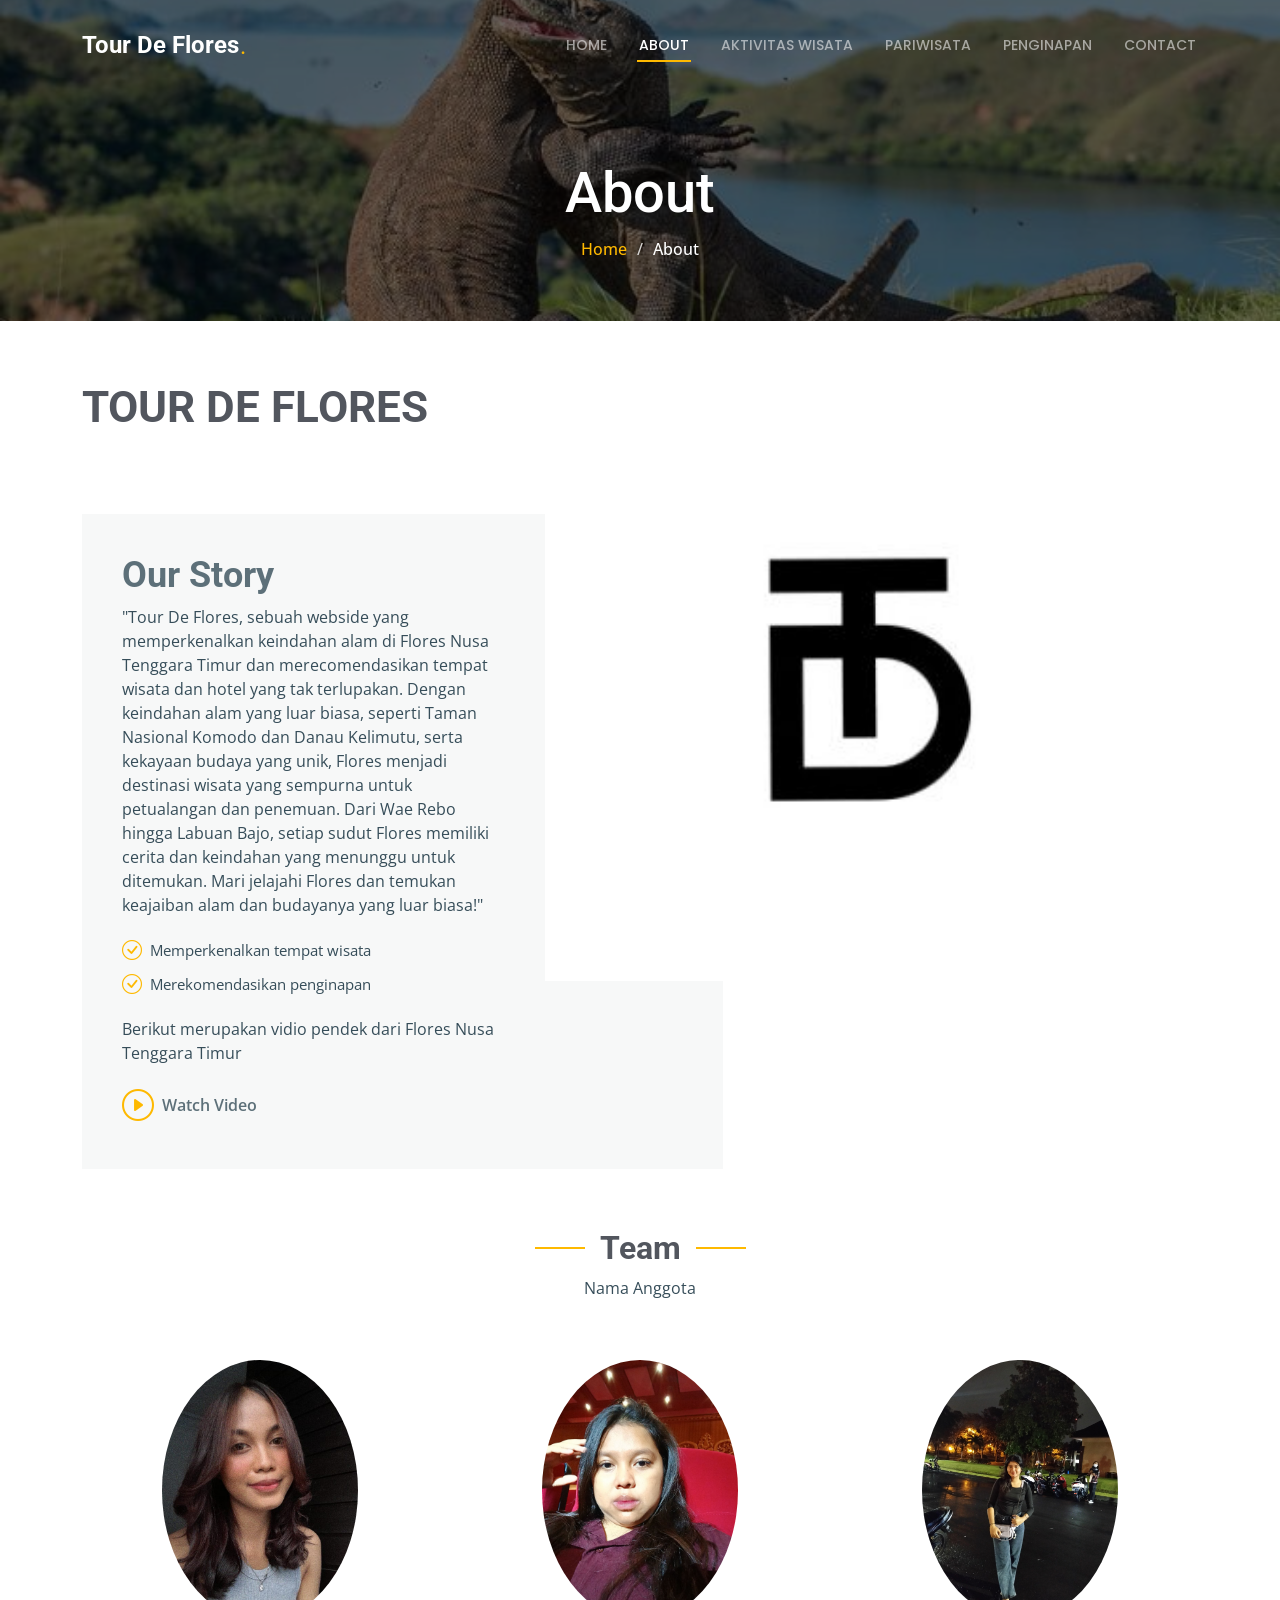
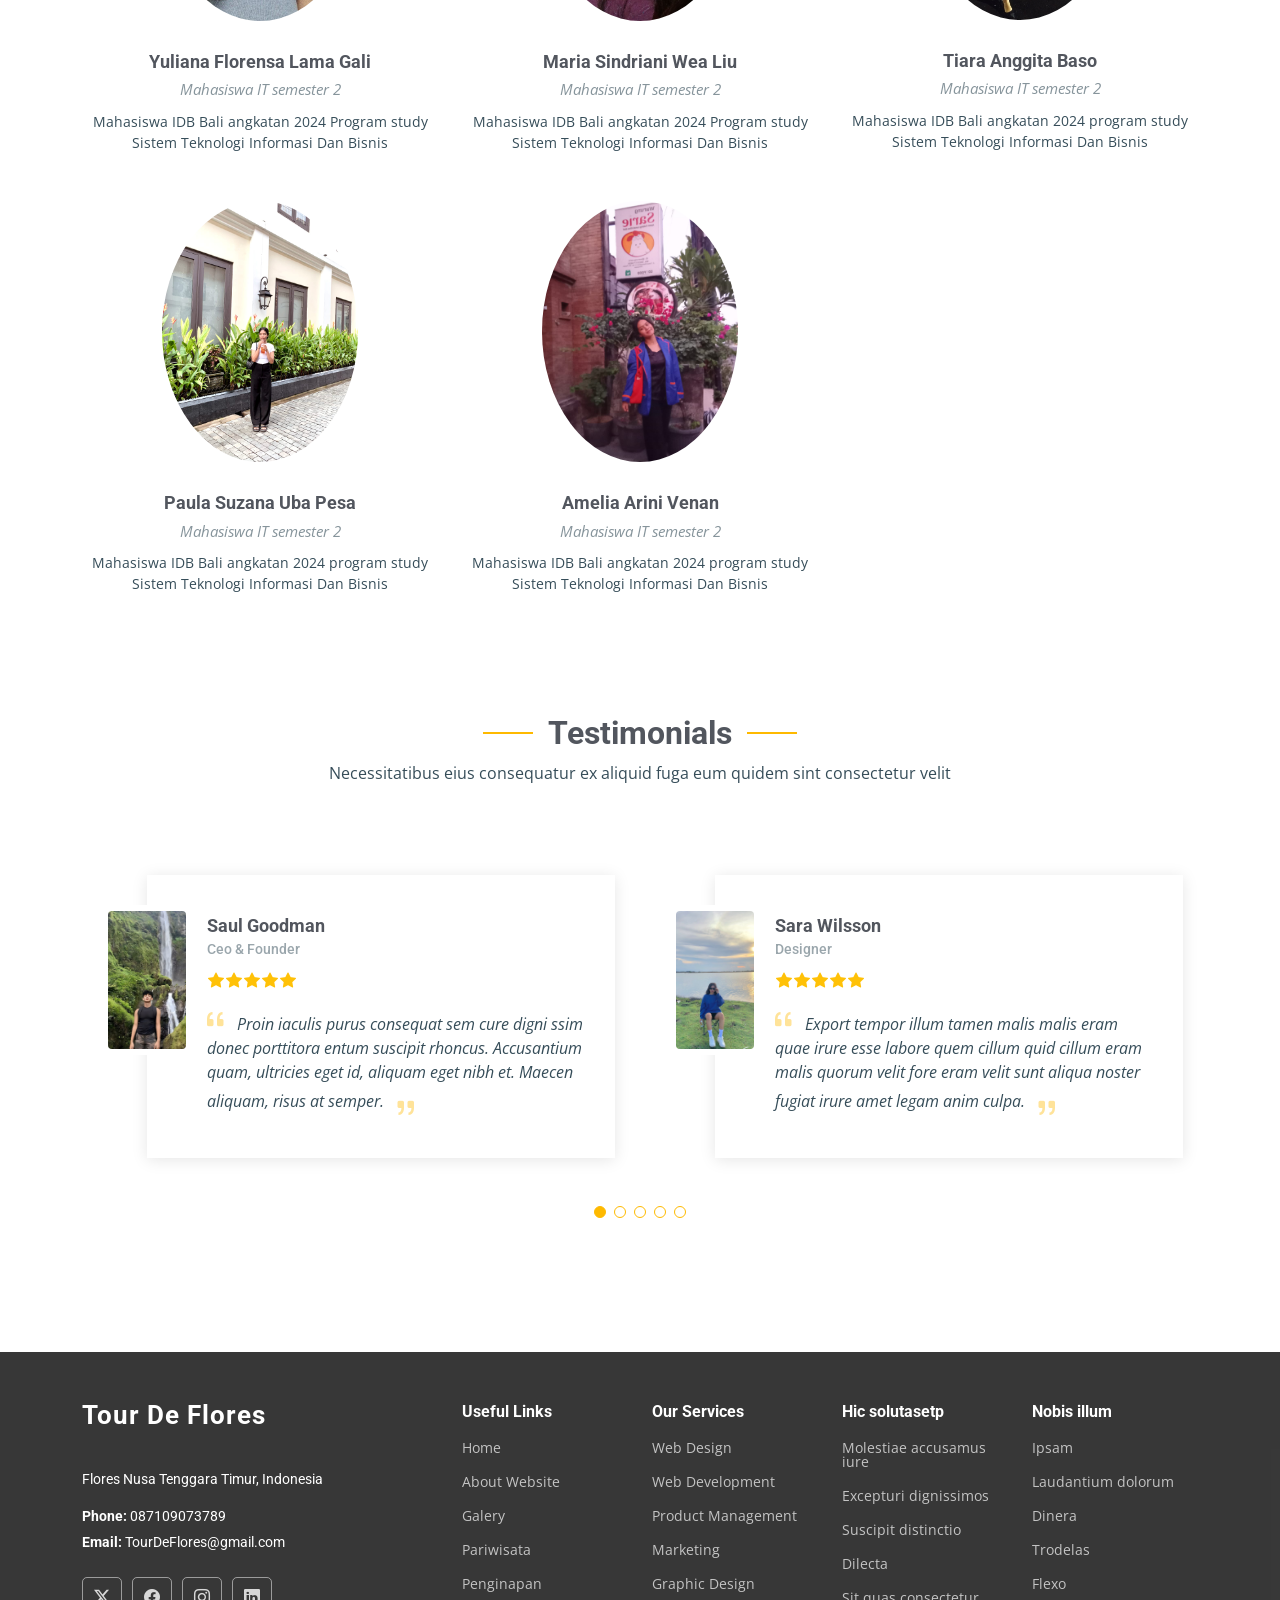
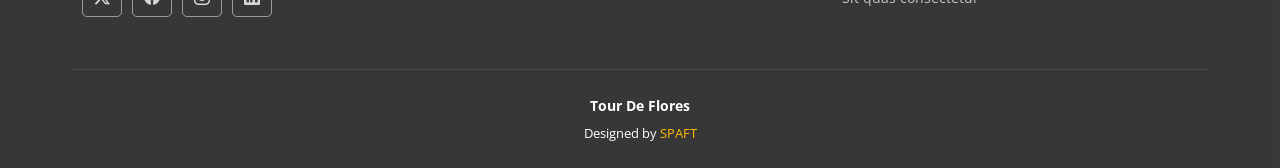
==== commit 3eac61a5: "23" ====
--- a/about.html
+++ b/about.html
@@ -363,7 +363,7 @@
           <div class="footer-contact pt-3">
             <p>Flores Nusa Tenggara Timur, Indonesia</p>
             <p class="mt-3"><strong>Phone:</strong> <span>087109073789</span></p>
-            <p><strong>Email:</strong> <span>Tour_De_Flores@gmail.com</span></p>
+            <p><strong>Email:</strong> <span>TourDeFlores@gmail.com</span></p>
           </div>
           <div class="social-links d-flex mt-4">
             <a href=""><i class="bi bi-twitter-x"></i></a>
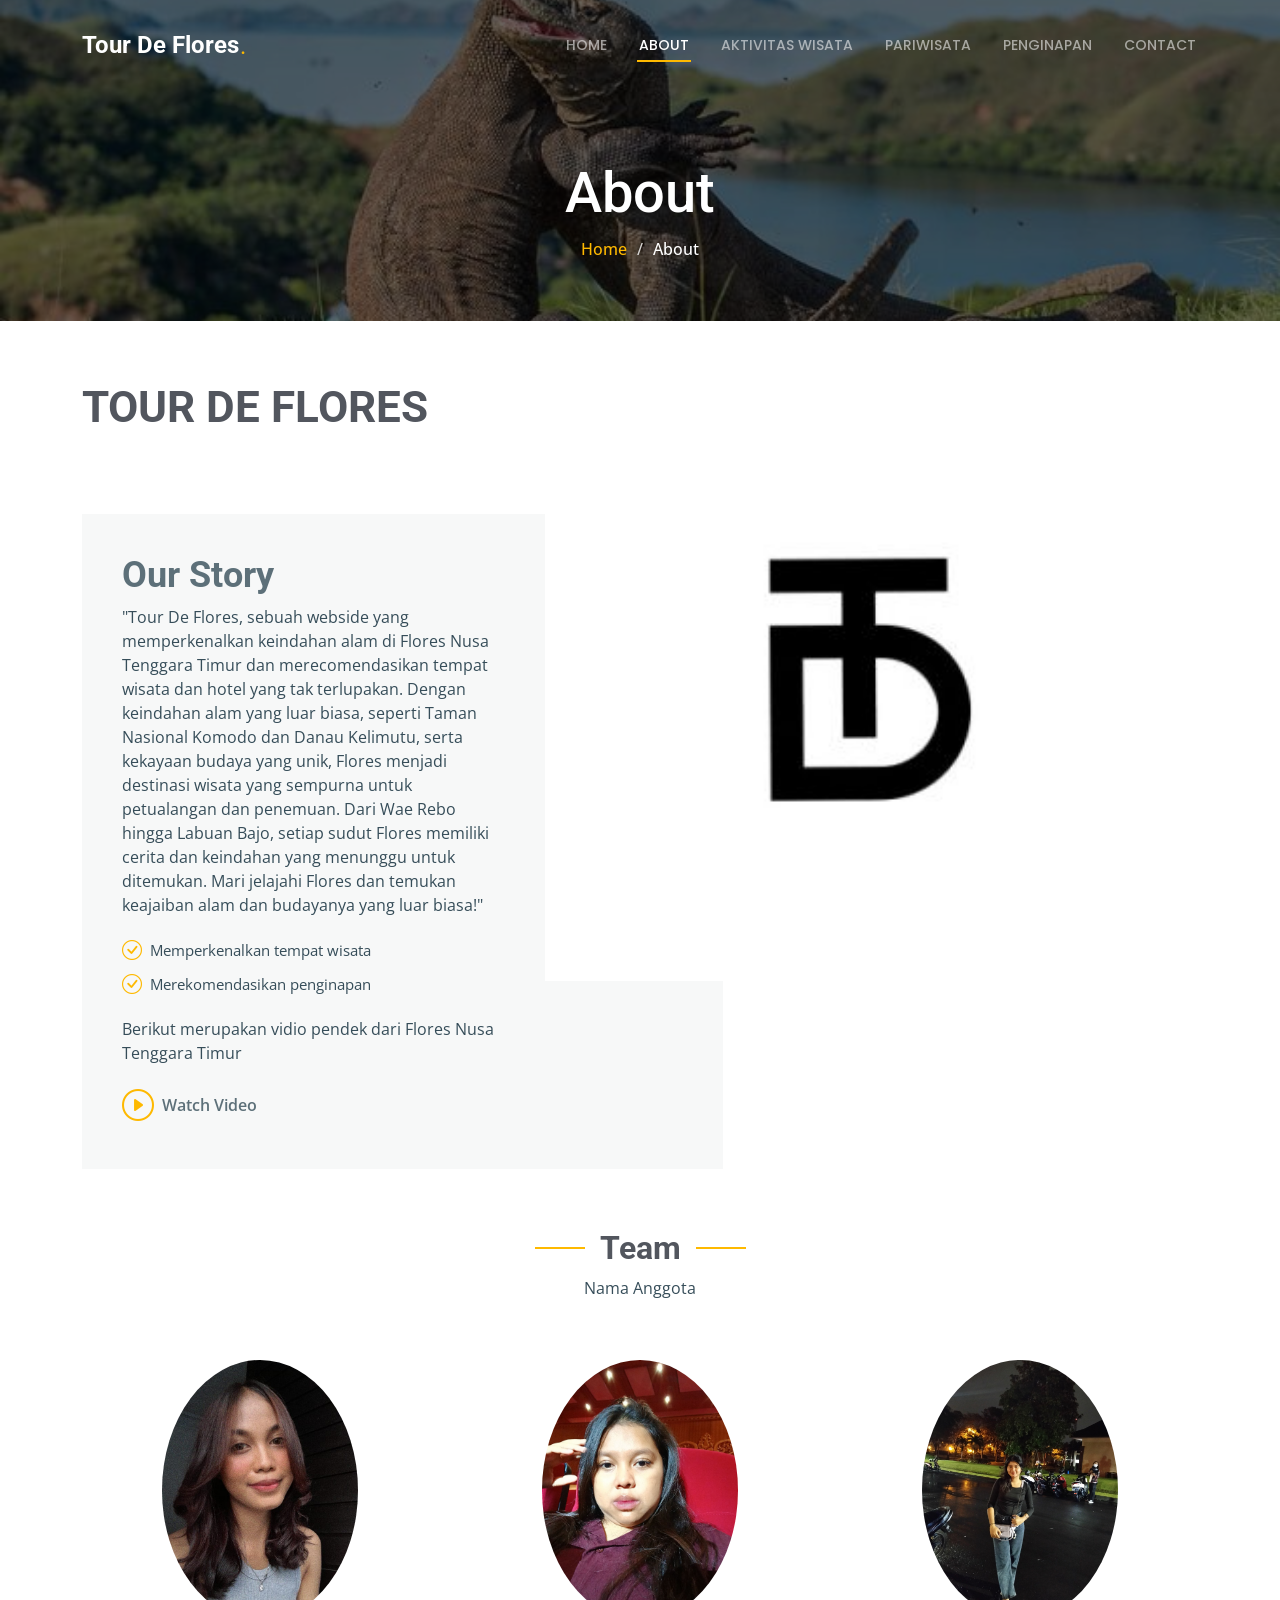
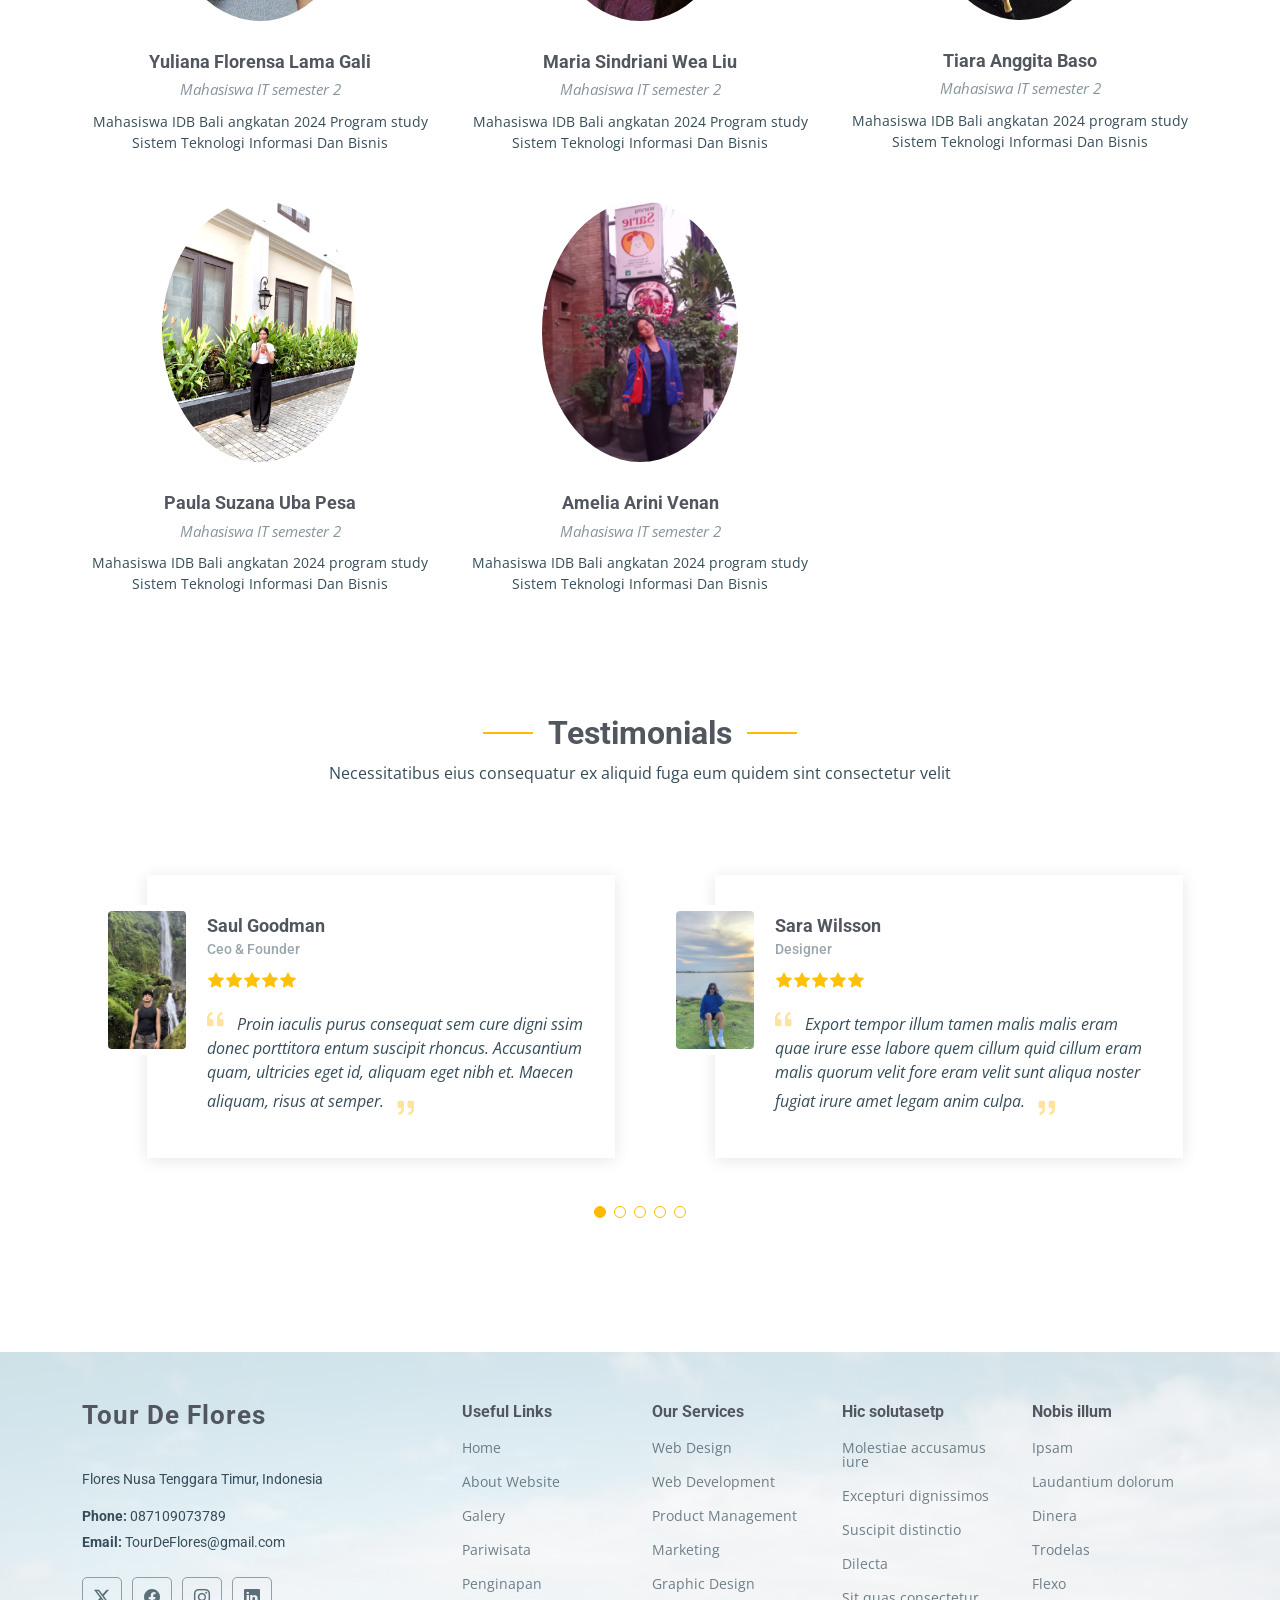
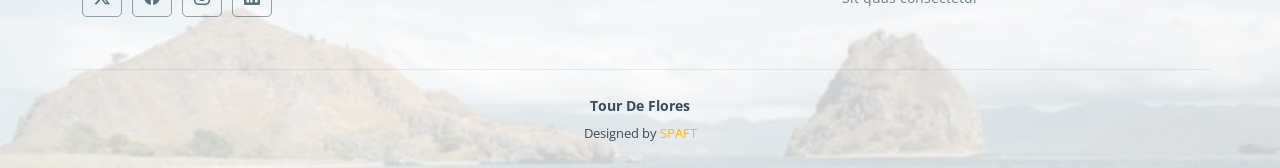
==== commit 074bf402: "da" ====
--- a/about.html
+++ b/about.html
@@ -352,7 +352,7 @@
 
   </main>
 
-  <footer id="footer" class="footer dark-background">
+  <footer id="footer" class="footer white-background">
 
     <div class="container footer-top">
       <div class="row gy-4">
--- a/assets/css/main.css
+++ b/assets/css/main.css
@@ -454,7 +454,7 @@
 .footer {
   color: var(--default-color);
   background-color: var(--background-color);
-  background: url("../img/footer-bg.jpg") top center no-repeat;
+  background: url("../img/pinkbeach-bg.jpg") top center no-repeat;
   background-size: cover;
   font-size: 14px;
   position: relative;
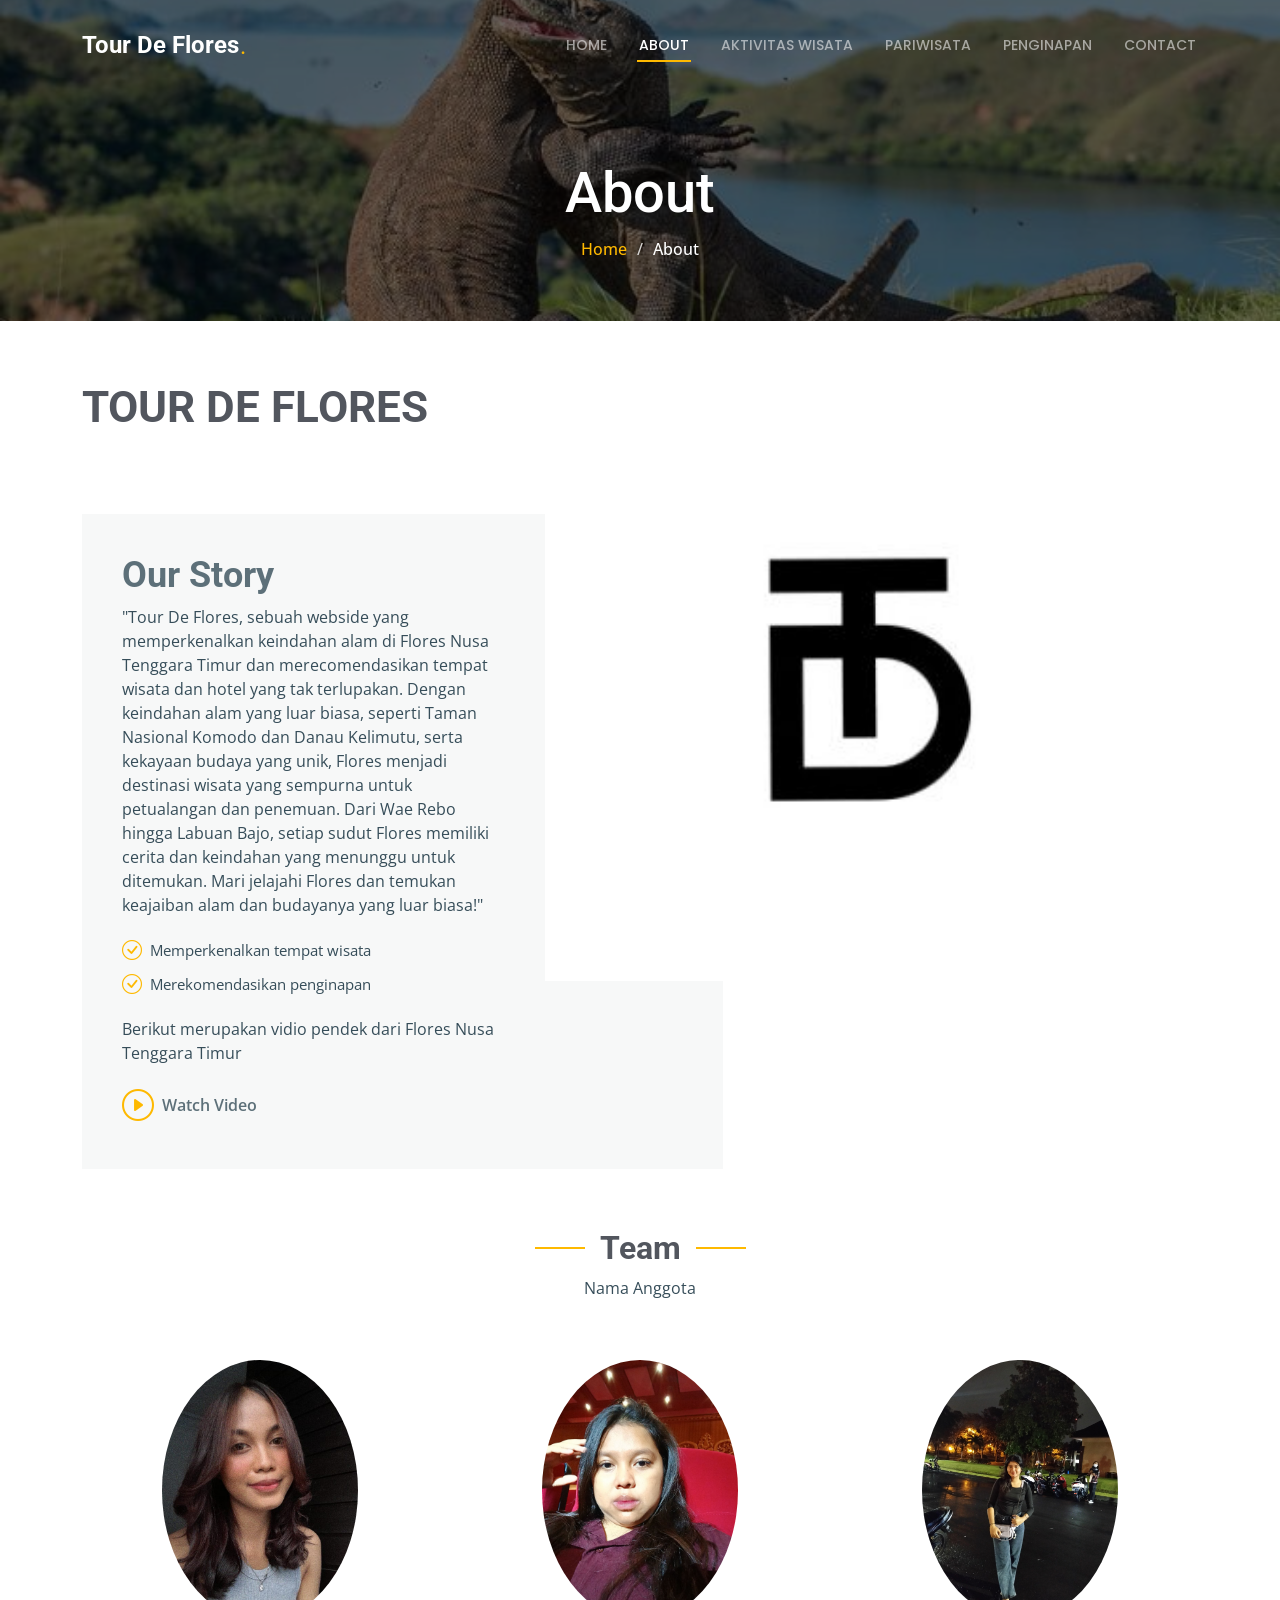
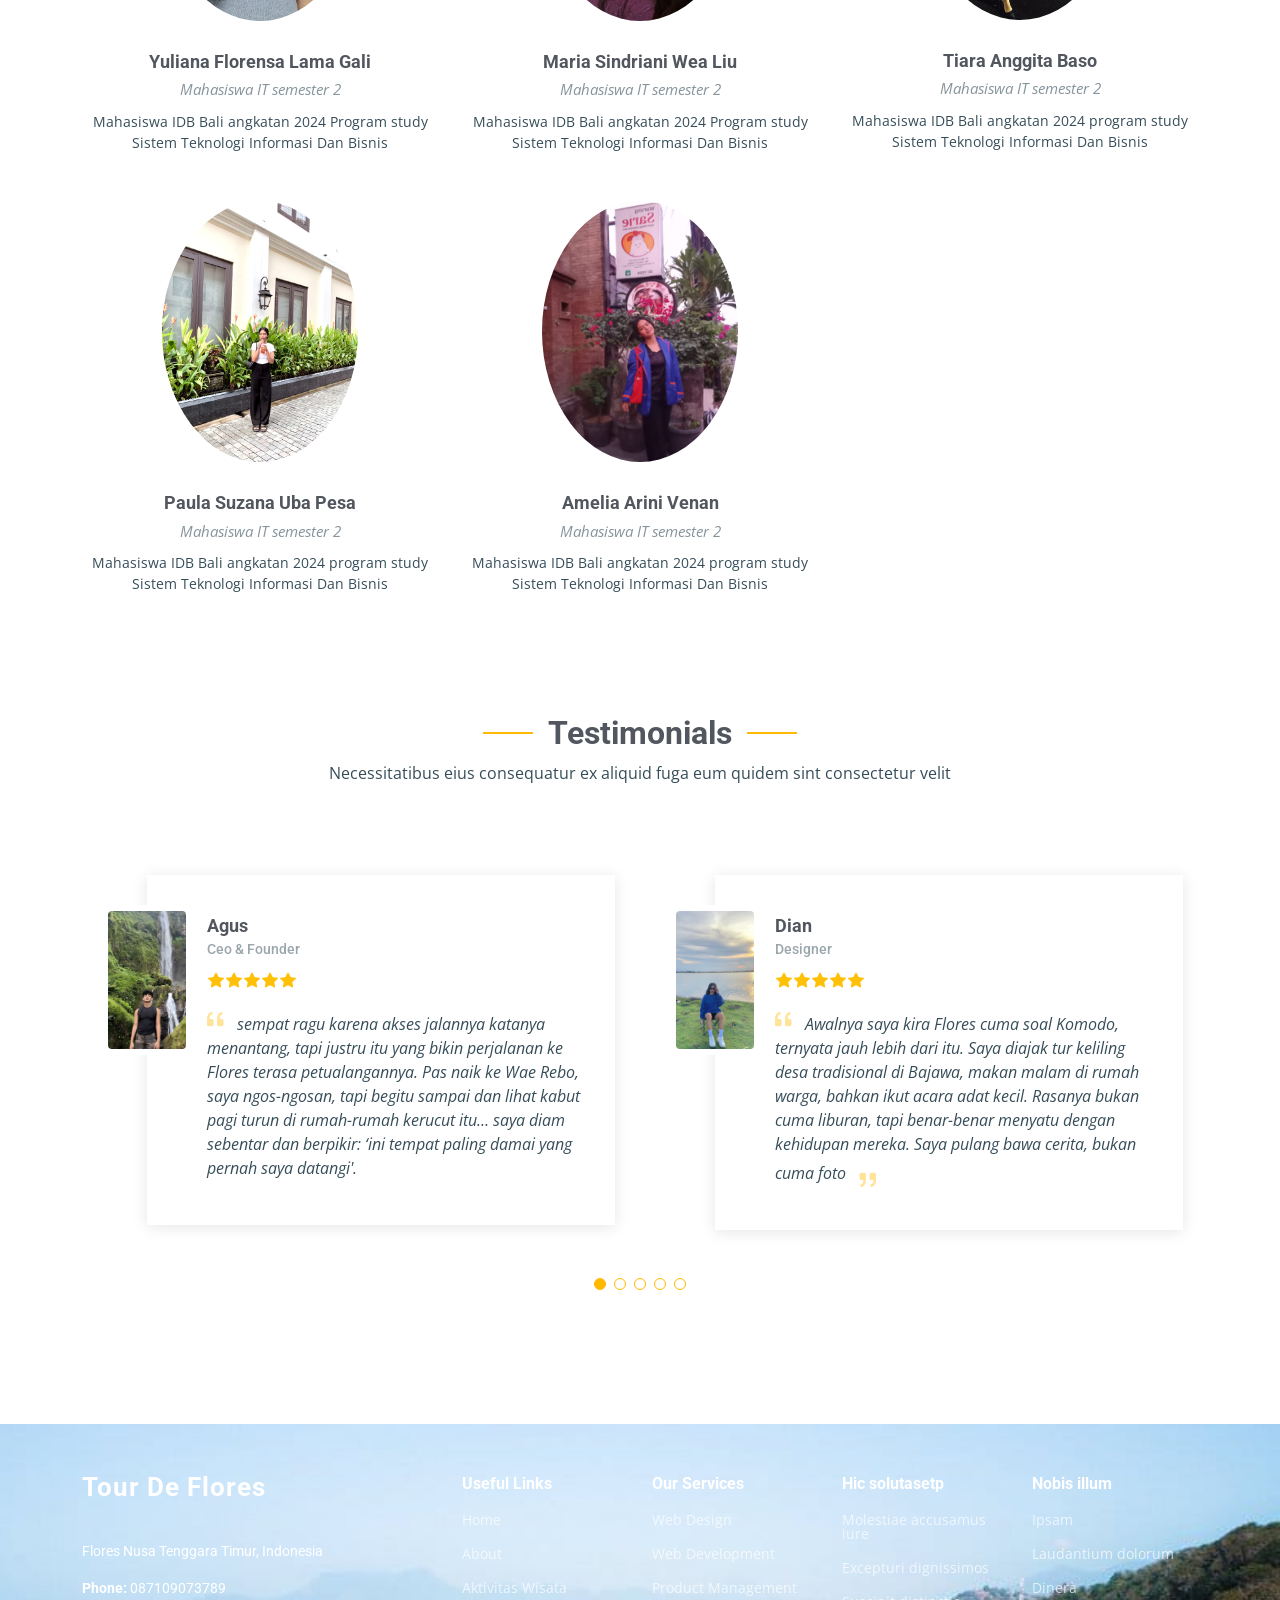
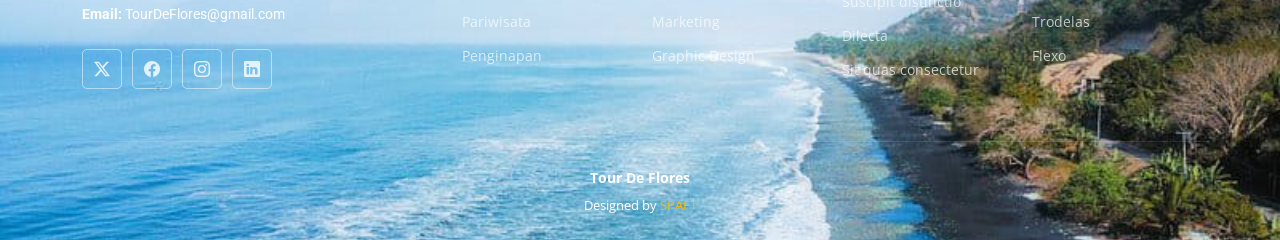
==== commit a225f8b8: "update3juli" ====
--- a/about.html
+++ b/about.html
@@ -256,15 +256,14 @@
               <div class="testimonial-wrap">
                 <div class="testimonial-item">
                   <img src="assets/img/testimonials/testimonials-1.jpg" class="testimonial-img" alt="">
-                  <h3>Saul Goodman</h3>
+                  <h3>Agus</h3>
                   <h4>Ceo &amp; Founder</h4>
                   <div class="stars">
                     <i class="bi bi-star-fill"></i><i class="bi bi-star-fill"></i><i class="bi bi-star-fill"></i><i class="bi bi-star-fill"></i><i class="bi bi-star-fill"></i>
                   </div>
                   <p>
                     <i class="bi bi-quote quote-icon-left"></i>
-                    <span>Proin iaculis purus consequat sem cure digni ssim donec porttitora entum suscipit rhoncus. Accusantium quam, ultricies eget id, aliquam eget nibh et. Maecen aliquam, risus at semper.</span>
-                    <i class="bi bi-quote quote-icon-right"></i>
+                    <span>sempat ragu karena akses jalannya katanya menantang, tapi justru itu yang bikin perjalanan ke Flores terasa petualangannya. Pas naik ke Wae Rebo, saya ngos-ngosan, tapi begitu sampai dan lihat kabut pagi turun di rumah-rumah kerucut itu… saya diam sebentar dan berpikir: ‘ini tempat paling damai yang pernah saya datangi'.</span>
                   </p>
                 </div>
               </div>
@@ -274,14 +273,14 @@
               <div class="testimonial-wrap">
                 <div class="testimonial-item">
                   <img src="assets/img/testimonials/testimonials-2.jpg" class="testimonial-img" alt="">
-                  <h3>Sara Wilsson</h3>
+                  <h3>Dian</h3>
                   <h4>Designer</h4>
                   <div class="stars">
                     <i class="bi bi-star-fill"></i><i class="bi bi-star-fill"></i><i class="bi bi-star-fill"></i><i class="bi bi-star-fill"></i><i class="bi bi-star-fill"></i>
                   </div>
                   <p>
                     <i class="bi bi-quote quote-icon-left"></i>
-                    <span>Export tempor illum tamen malis malis eram quae irure esse labore quem cillum quid cillum eram malis quorum velit fore eram velit sunt aliqua noster fugiat irure amet legam anim culpa.</span>
+                    <span>Awalnya saya kira Flores cuma soal Komodo, ternyata jauh lebih dari itu. Saya diajak tur keliling desa tradisional di Bajawa, makan malam di rumah warga, bahkan ikut acara adat kecil. Rasanya bukan cuma liburan, tapi benar-benar menyatu dengan kehidupan mereka. Saya pulang bawa cerita, bukan cuma foto</span>
                     <i class="bi bi-quote quote-icon-right"></i>
                   </p>
                 </div>
@@ -292,14 +291,14 @@
               <div class="testimonial-wrap">
                 <div class="testimonial-item">
                   <img src="assets/img/testimonials/testimonials-3.jpg" class="testimonial-img" alt="">
-                  <h3>Jena Karlis</h3>
+                  <h3>Emily</h3>
                   <h4>Store Owner</h4>
                   <div class="stars">
                     <i class="bi bi-star-fill"></i><i class="bi bi-star-fill"></i><i class="bi bi-star-fill"></i><i class="bi bi-star-fill"></i><i class="bi bi-star-fill"></i>
                   </div>
                   <p>
                     <i class="bi bi-quote quote-icon-left"></i>
-                    <span>Enim nisi quem export duis labore cillum quae magna enim sint quorum nulla quem veniam duis minim tempor labore quem eram duis noster aute amet eram fore quis sint minim.</span>
+                    <span>sempat ragu karena akses jalannya katanya menantang, tapi justru itu yang bikin perjalanan ke Flores terasa petualangannya. Pas naik ke Wae Rebo, saya ngos-ngosan, tapi begitu sampai dan lihat kabut pagi turun di rumah-rumah kerucut itu… saya diam sebentar dan berpikir: ‘ini tempat paling damai yang pernah saya datangi.</span>
                     <i class="bi bi-quote quote-icon-right"></i>
                   </p>
                 </div>
@@ -310,14 +309,14 @@
               <div class="testimonial-wrap">
                 <div class="testimonial-item">
                   <img src="assets/img/testimonials/testimonials-4.jpg" class="testimonial-img" alt="">
-                  <h3>Matt Brandon</h3>
+                  <h3>Lukman</h3>
                   <h4>Freelancer</h4>
                   <div class="stars">
                     <i class="bi bi-star-fill"></i><i class="bi bi-star-fill"></i><i class="bi bi-star-fill"></i><i class="bi bi-star-fill"></i><i class="bi bi-star-fill"></i>
                   </div>
                   <p>
                     <i class="bi bi-quote quote-icon-left"></i>
-                    <span>Fugiat enim eram quae cillum dolore dolor amet nulla culpa multos export minim fugiat minim velit minim dolor enim duis veniam ipsum anim magna sunt elit fore quem dolore labore illum veniam.</span>
+                    <span>Saya tak menyangka Flores akan memberi pengalaman sedalam ini. Menginap di desa adat Wae Rebo, menyelam di Taman Nasional Komodo, hingga menikmati senja di Pantai Koka — semuanya tak tergantikan. Layanan paket wisata yang saya pilih juga sangat profesional dan terorganisir. Highly recommended!</span>
                     <i class="bi bi-quote quote-icon-right"></i>
                   </p>
                 </div>
@@ -328,14 +327,14 @@
               <div class="testimonial-wrap">
                 <div class="testimonial-item">
                   <img src="assets/img/testimonials/testimonials-5.jpg" class="testimonial-img" alt="">
-                  <h3>John Larson</h3>
+                  <h3>Raisa</h3>
                   <h4>Entrepreneur</h4>
                   <div class="stars">
                     <i class="bi bi-star-fill"></i><i class="bi bi-star-fill"></i><i class="bi bi-star-fill"></i><i class="bi bi-star-fill"></i><i class="bi bi-star-fill"></i>
                   </div>
                   <p>
                     <i class="bi bi-quote quote-icon-left"></i>
-                    <span>Quis quorum aliqua sint quem legam fore sunt eram irure aliqua veniam tempor noster veniam enim culpa labore duis sunt culpa nulla illum cillum fugiat legam esse veniam culpa fore nisi cillum quid.</span>
+                    <span>Flores benar-benar surga tersembunyi Indonesia! Dari keajaiban alam seperti Danau Kelimutu hingga kehidupan laut di Labuan Bajo, semuanya memukau. Penduduknya ramah, budayanya unik, dan setiap sudut pulau ini terasa seperti lukisan hidup. Perjalanan ke sini bukan hanya liburan, tapi pengalaman spiritual yang menyentuh hati.</span>
                     <i class="bi bi-quote quote-icon-right"></i>
                   </p>
                 </div>
@@ -352,7 +351,7 @@
 
   </main>
 
-  <footer id="footer" class="footer white-background">
+  <footer id="footer" class="footer dark-background">
 
     <div class="container footer-top">
       <div class="row gy-4">
@@ -377,8 +376,8 @@
           <h4>Useful Links</h4>
           <ul>
             <li><a href="#">Home</a></li>
-            <li><a href="#">About Website</a></li>
-            <li><a href="#">Galery</a></li>
+            <li><a href="#">About</a></li>
+            <li><a href="#">Aktivitas Wisata</a></li>
             <li><a href="#">Pariwisata</a></li>
             <li><a href="#">Penginapan</a></li>
           </ul>
--- a/assets/css/main.css
+++ b/assets/css/main.css
@@ -12,13 +12,15 @@
 --------------------------------------------------------------*/
 /* Fonts */
 :root {
-  --default-font: "Open Sans",  system-ui, -apple-system, "Segoe UI", Roboto, "Helvetica Neue", Arial, "Noto Sans", "Liberation Sans", sans-serif, "Apple Color Emoji", "Segoe UI Emoji", "Segoe UI Symbol", "Noto Color Emoji";
-  --heading-font: "Roboto",  sans-serif;
-  --nav-font: "Poppins",  sans-serif;
+  --default-font: "Open Sans", system-ui, -apple-system, "Segoe UI", Roboto,
+    "Helvetica Neue", Arial, "Noto Sans", "Liberation Sans", sans-serif,
+    "Apple Color Emoji", "Segoe UI Emoji", "Segoe UI Symbol", "Noto Color Emoji";
+  --heading-font: "Roboto", sans-serif;
+  --nav-font: "Poppins", sans-serif;
 }
 
 /* Global Colors - The following color variables are used throughout the website. Updating them here will change the color scheme of the entire website */
-:root { 
+:root {
   --background-color: #ffffff; /* Background color for the entire website, including individual sections */
   --default-color: #364d59; /* Default color used for the majority of the text content across the entire website */
   --heading-color: #52565e; /* Color for headings, subheadings and title throughout the website */
@@ -29,7 +31,12 @@
 
 /* Nav Menu Colors - The following color variables are used specifically for the navigation menu. They are separate from the global colors to allow for more customization options */
 :root {
-  --nav-color: rgba(255, 255, 255, 0.55);  /* The default color of the main navmenu links */
+  --nav-color: rgba(
+    255,
+    255,
+    255,
+    0.55
+  ); /* The default color of the main navmenu links */
   --nav-hover-color: #ffffff; /* Applied to main navmenu links when they are hovered over or active */
   --nav-mobile-background-color: #ffffff; /* Used as the background color for mobile navigation menu */
   --nav-dropdown-background-color: #ffffff; /* Used as the background color for dropdown items that appear when hovering over primary navigation items */
@@ -206,12 +213,12 @@
     position: relative;
   }
 
-  .navmenu>ul>li {
+  .navmenu > ul > li {
     white-space: nowrap;
     padding: 15px 14px;
   }
 
-  .navmenu>ul>li:last-child {
+  .navmenu > ul > li:last-child {
     padding-right: 0;
   }
 
@@ -239,7 +246,7 @@
     transition: 0.3s;
   }
 
-  .navmenu>ul>li>a:before {
+  .navmenu > ul > li > a:before {
     content: "";
     position: absolute;
     height: 2px;
@@ -252,13 +259,13 @@
   }
 
   .navmenu a:hover:before,
-  .navmenu li:hover>a:before,
+  .navmenu li:hover > a:before,
   .navmenu .active:before {
     visibility: visible;
     width: 100%;
   }
 
-  .navmenu li:hover>a,
+  .navmenu li:hover > a,
   .navmenu .active,
   .navmenu .active:focus {
     color: var(--nav-hover-color);
@@ -298,11 +305,11 @@
 
   .navmenu .dropdown ul a:hover,
   .navmenu .dropdown ul .active:hover,
-  .navmenu .dropdown ul li:hover>a {
+  .navmenu .dropdown ul li:hover > a {
     color: var(--nav-dropdown-hover-color);
   }
 
-  .navmenu .dropdown:hover>ul {
+  .navmenu .dropdown:hover > ul {
     opacity: 1;
     top: 100%;
     visibility: visible;
@@ -314,7 +321,7 @@
     visibility: hidden;
   }
 
-  .navmenu .dropdown .dropdown:hover>ul {
+  .navmenu .dropdown .dropdown:hover > ul {
     opacity: 1;
     top: 0;
     left: -100%;
@@ -416,7 +423,7 @@
     background-color: rgba(33, 37, 41, 0.1);
   }
 
-  .navmenu .dropdown>.dropdown-active {
+  .navmenu .dropdown > .dropdown-active {
     display: block;
     background-color: rgba(33, 37, 41, 0.03);
   }
@@ -443,7 +450,7 @@
     transition: 0.3s;
   }
 
-  .mobile-nav-active .navmenu>ul {
+  .mobile-nav-active .navmenu > ul {
     display: block;
   }
 }
@@ -454,7 +461,7 @@
 .footer {
   color: var(--default-color);
   background-color: var(--background-color);
-  background: url("../img/pinkbeach-bg.jpg") top center no-repeat;
+  background: url("../img/PantaiBiru-bg.jpg") top center no-repeat;
   background-size: cover;
   font-size: 14px;
   position: relative;
@@ -466,7 +473,7 @@
 
 .footer:before {
   content: "";
-  background: color-mix(in srgb, var(--background-color), transparent 20%);
+  background: color-mix(in srgb, var(--background-color), transparent 150%);
   position: absolute;
   inset: 0;
 }
@@ -567,7 +574,8 @@
 .footer .copyright {
   padding-top: 25px;
   padding-bottom: 25px;
-  border-top: 1px solid color-mix(in srgb, var(--default-color), transparent 90%);
+  border-top: 1px solid
+    color-mix(in srgb, var(--default-color), transparent 90%);
 }
 
 .footer .copyright p {
@@ -672,7 +680,11 @@
 
 .page-title:before {
   content: "";
-  background-color: color-mix(in srgb, var(--background-color), transparent 40%);
+  background-color: color-mix(
+    in srgb,
+    var(--background-color),
+    transparent 40%
+  );
   position: absolute;
   inset: 0;
 }
@@ -694,11 +706,11 @@
   font-weight: 500;
 }
 
-.page-title .breadcrumbs ol li+li {
+.page-title .breadcrumbs ol li + li {
   padding-left: 10px;
 }
 
-.page-title .breadcrumbs ol li+li::before {
+.page-title .breadcrumbs ol li + li::before {
   content: "/";
   display: inline-block;
   padding-right: 10px;
@@ -718,7 +730,6 @@
 }
 
 @media (max-width: 1199px) {
-
   section,
   .section {
     scroll-margin-top: 76px;
@@ -782,8 +793,7 @@
   padding: 140px 0 60px 0;
 }
 
-@media (max-width: 768px),
-(max-height: 480px) {
+@media (max-width: 768px), (max-height: 480px) {
   .hero .info {
     padding: 100px 50px 60px 50px;
   }
@@ -867,7 +877,11 @@
 
 .hero .carousel-item::before {
   content: "";
-  background-color: color-mix(in srgb, var(--background-color), transparent 30%);
+  background-color: color-mix(
+    in srgb,
+    var(--background-color),
+    transparent 30%
+  );
   position: absolute;
   inset: 0;
   z-index: 2;
@@ -978,31 +992,35 @@
   margin-bottom: 20px;
 }
 
-.get-started .php-email-form input[type=text],
-.get-started .php-email-form input[type=email],
+.get-started .php-email-form input[type="text"],
+.get-started .php-email-form input[type="email"],
 .get-started .php-email-form textarea {
   font-size: 14px;
   padding: 10px 15px;
   box-shadow: none;
   border-radius: 0;
   color: var(--default-color);
-  background-color: color-mix(in srgb, var(--background-color), transparent 20%);
+  background-color: color-mix(
+    in srgb,
+    var(--background-color),
+    transparent 20%
+  );
   border-color: color-mix(in srgb, var(--default-color), transparent 80%);
 }
 
-.get-started .php-email-form input[type=text]:focus,
-.get-started .php-email-form input[type=email]:focus,
+.get-started .php-email-form input[type="text"]:focus,
+.get-started .php-email-form input[type="email"]:focus,
 .get-started .php-email-form textarea:focus {
   border-color: var(--accent-color);
 }
 
-.get-started .php-email-form input[type=text]::placeholder,
-.get-started .php-email-form input[type=email]::placeholder,
+.get-started .php-email-form input[type="text"]::placeholder,
+.get-started .php-email-form input[type="email"]::placeholder,
 .get-started .php-email-form textarea::placeholder {
   color: color-mix(in srgb, var(--default-color), transparent 70%);
 }
 
-.get-started .php-email-form button[type=submit] {
+.get-started .php-email-form button[type="submit"] {
   color: var(--contrast-color);
   background: var(--accent-color);
   border: 0;
@@ -1011,7 +1029,7 @@
   border-radius: 4px;
 }
 
-.get-started .php-email-form button[type=submit]:hover {
+.get-started .php-email-form button[type="submit"]:hover {
   background: color-mix(in srgb, var(--accent-color), transparent 20%);
 }
 
@@ -1102,7 +1120,8 @@
   font-size: 22px;
   position: relative;
   display: inline-block;
-  border-bottom: 4px solid color-mix(in srgb, var(--heading-color), transparent 90%);
+  border-bottom: 4px solid
+    color-mix(in srgb, var(--heading-color), transparent 90%);
   transition: 0.3s;
 }
 
@@ -1236,7 +1255,8 @@
   cursor: pointer;
   height: 100%;
   border: 0;
-  border-bottom: 4px solid color-mix(in srgb, var(--default-color), transparent 90%);
+  border-bottom: 4px solid
+    color-mix(in srgb, var(--default-color), transparent 90%);
 }
 
 .features .nav-link i {
@@ -1917,7 +1937,8 @@
   display: block;
   line-height: 1;
   padding: 8px 0 8px 15px;
-  border-left: 3px solid color-mix(in srgb, var(--default-color), transparent 70%);
+  border-left: 3px solid
+    color-mix(in srgb, var(--default-color), transparent 70%);
   margin: 20px 0;
   color: color-mix(in srgb, var(--default-color), transparent 20%);
   transition: 0.3s;
@@ -2006,7 +2027,6 @@
 }
 
 @media (max-width: 575px) {
-
   .project-details .swiper-button-prev,
   .project-details .swiper-button-next {
     display: none;
@@ -2343,7 +2363,7 @@
   margin: 0;
 }
 
-.blog-details .meta-top ul li+li {
+.blog-details .meta-top ul li + li {
   padding-left: 20px;
 }
 
@@ -2363,7 +2383,8 @@
 
 .blog-details .meta-bottom {
   padding-top: 10px;
-  border-top: 1px solid color-mix(in srgb, var(--default-color), transparent 90%);
+  border-top: 1px solid
+    color-mix(in srgb, var(--default-color), transparent 90%);
 }
 
 .blog-details .meta-bottom i {
@@ -2402,7 +2423,7 @@
   display: inline-block;
 }
 
-.blog-details .meta-bottom .tags li+li::before {
+.blog-details .meta-bottom .tags li + li::before {
   padding-right: 6px;
   color: var(--default-color);
   content: ",";
@@ -2647,8 +2668,8 @@
   }
 }
 
-.contact .php-email-form input[type=text],
-.contact .php-email-form input[type=email],
+.contact .php-email-form input[type="text"],
+.contact .php-email-form input[type="email"],
 .contact .php-email-form textarea {
   font-size: 14px;
   padding: 10px 15px;
@@ -2659,19 +2680,19 @@
   border-color: color-mix(in srgb, var(--default-color), transparent 80%);
 }
 
-.contact .php-email-form input[type=text]:focus,
-.contact .php-email-form input[type=email]:focus,
+.contact .php-email-form input[type="text"]:focus,
+.contact .php-email-form input[type="email"]:focus,
 .contact .php-email-form textarea:focus {
   border-color: var(--accent-color);
 }
 
-.contact .php-email-form input[type=text]::placeholder,
-.contact .php-email-form input[type=email]::placeholder,
+.contact .php-email-form input[type="text"]::placeholder,
+.contact .php-email-form input[type="email"]::placeholder,
 .contact .php-email-form textarea::placeholder {
   color: color-mix(in srgb, var(--default-color), transparent 70%);
 }
 
-.contact .php-email-form button[type=submit] {
+.contact .php-email-form button[type="submit"] {
   color: var(--contrast-color);
   background: var(--accent-color);
   border: 0;
@@ -2680,7 +2701,7 @@
   border-radius: 50px;
 }
 
-.contact .php-email-form button[type=submit]:hover {
+.contact .php-email-form button[type="submit"]:hover {
   background: color-mix(in srgb, var(--accent-color), transparent 20%);
 }
 
@@ -2725,7 +2746,7 @@
   transition: 0.3s;
 }
 
-.search-widget form input[type=text] {
+.search-widget form input[type="text"] {
   border: 0;
   padding: 4px;
   border-radius: 4px;
@@ -2734,7 +2755,7 @@
   color: var(--default-color);
 }
 
-.search-widget form input[type=text]:focus {
+.search-widget form input[type="text"]:focus {
   outline: none;
 }
 
@@ -2865,4 +2886,4 @@
   padding-left: 5px;
   color: color-mix(in srgb, var(--default-color), transparent 60%);
   font-size: 14px;
-}+}
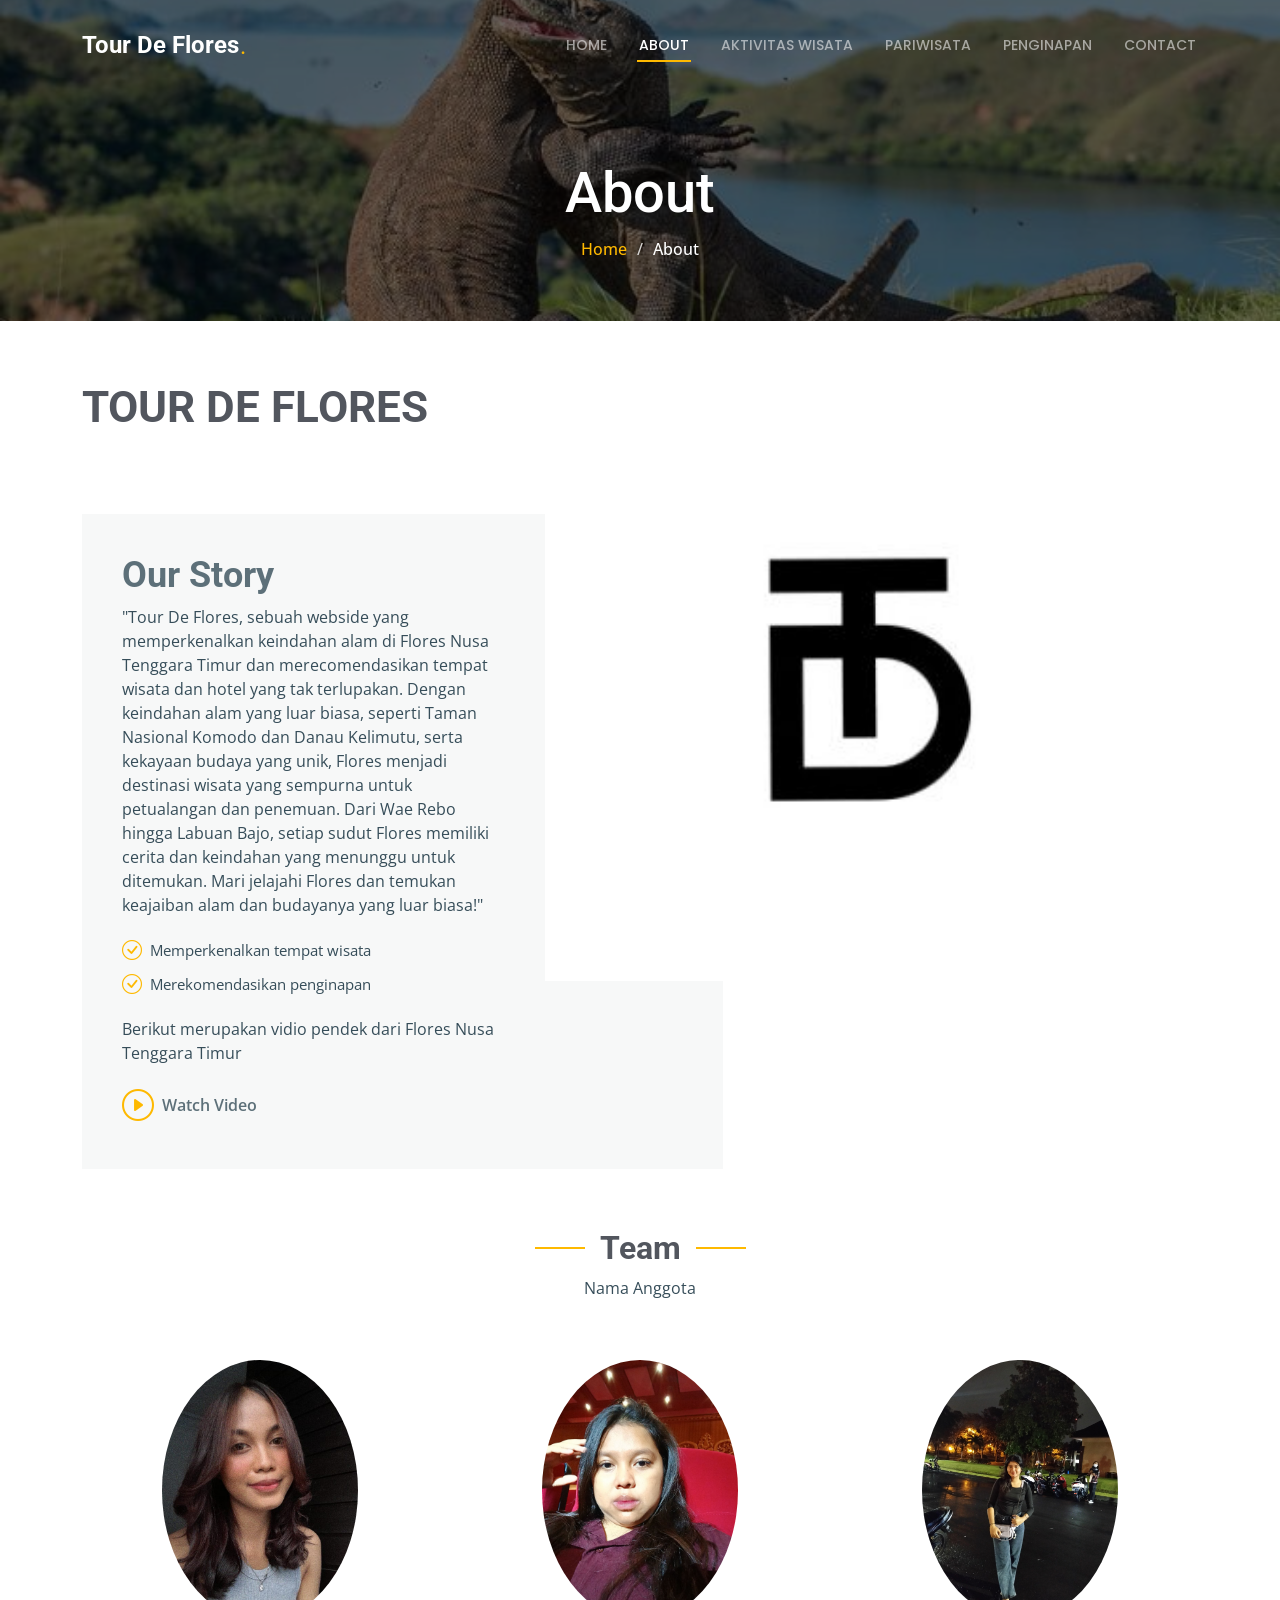
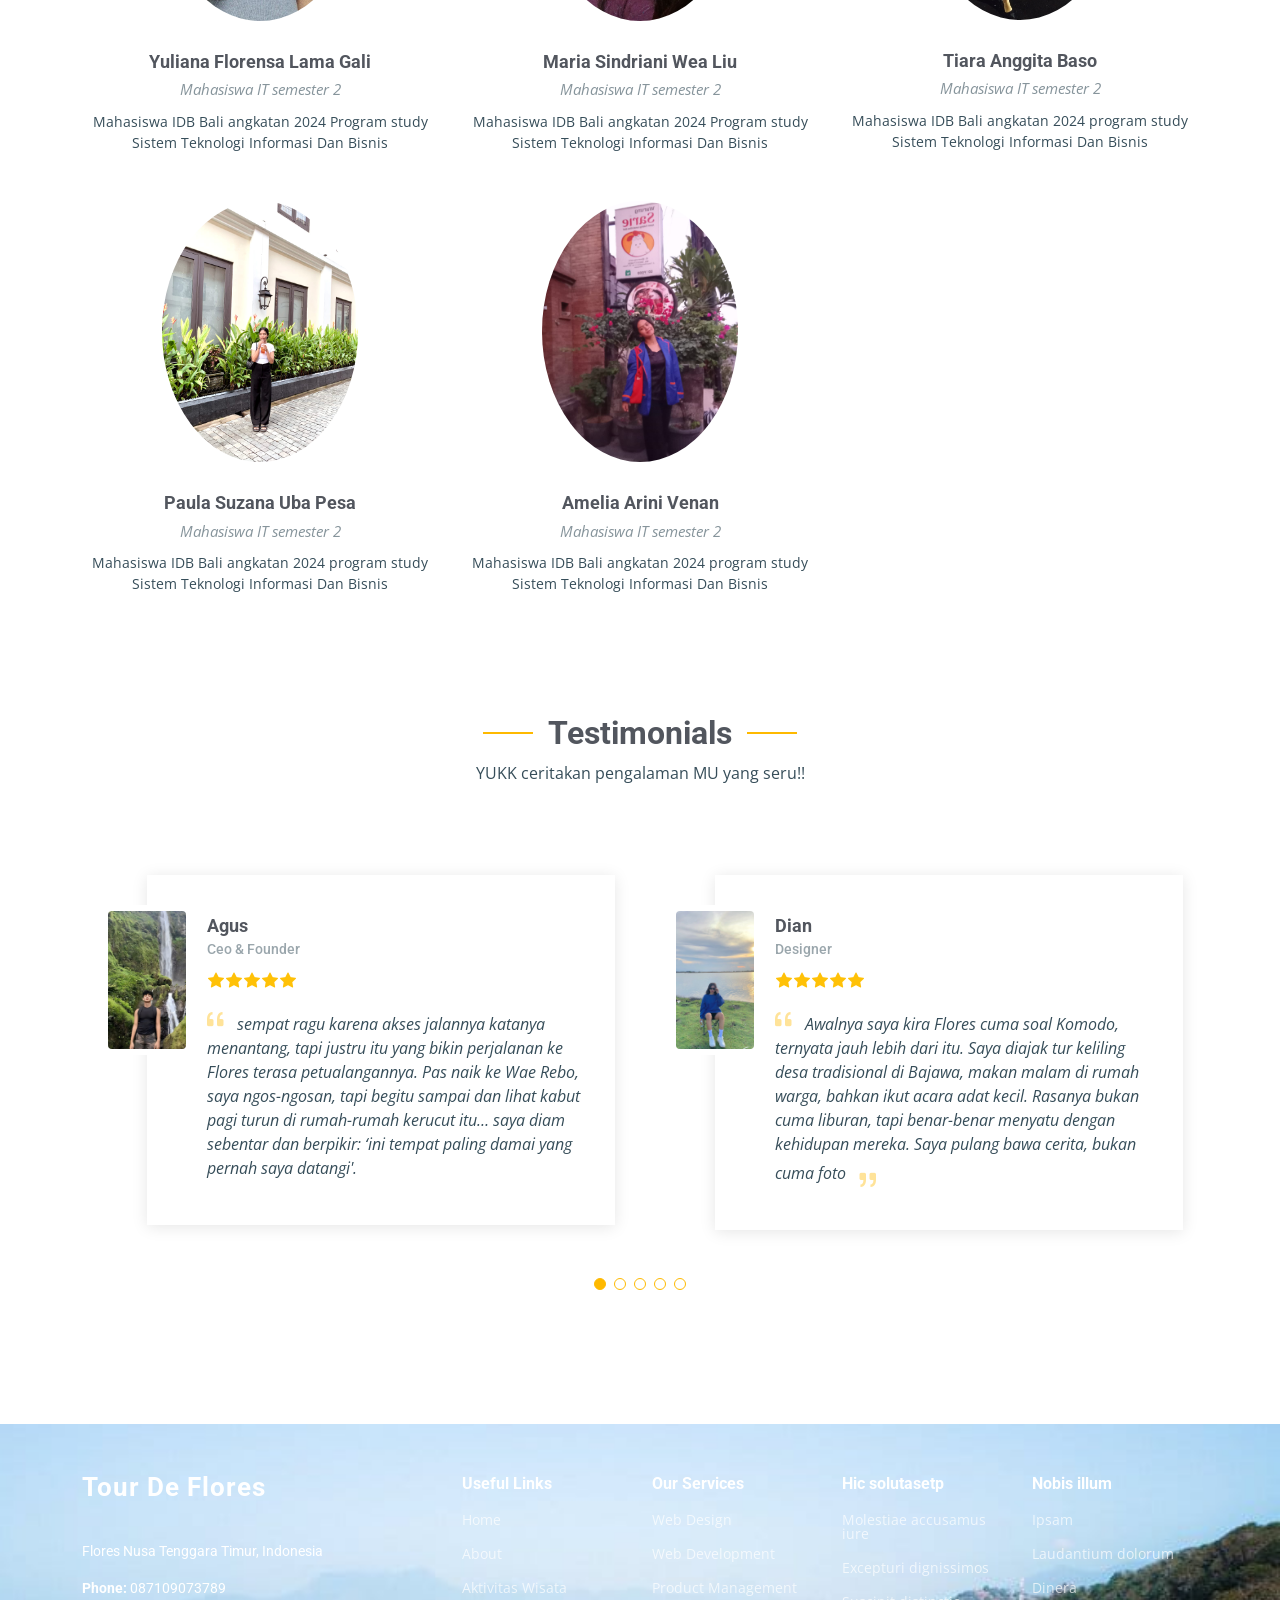
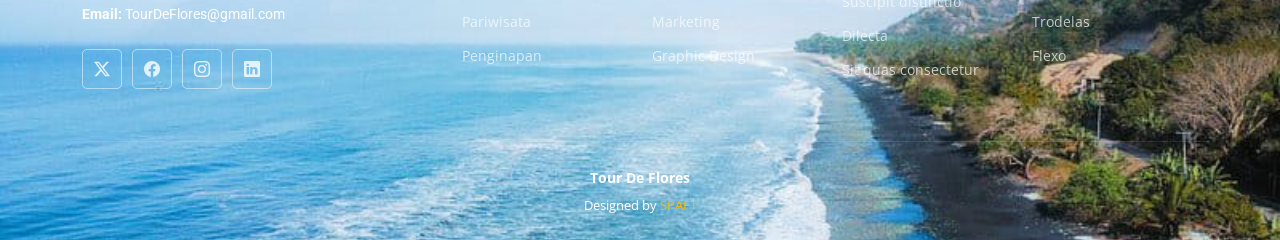
==== commit 9035dad0: "ags" ====
--- a/about.html
+++ b/about.html
@@ -219,7 +219,7 @@
       <!-- Section Title -->
       <div class="container section-title" data-aos="fade-up">
         <h2>Testimonials</h2>
-        <p>Necessitatibus eius consequatur ex aliquid fuga eum quidem sint consectetur velit</p>
+        <p>YUKK ceritakan pengalaman MU yang seru!!</p>
       </div><!-- End Section Title -->
 
       <div class="container" data-aos="fade-up" data-aos-delay="100">
--- a/assets/css/main.css
+++ b/assets/css/main.css
@@ -2887,3 +2887,7 @@
   color: color-mix(in srgb, var(--default-color), transparent 60%);
   font-size: 14px;
 }
+
+.services .service-item:hover .icon:before {
+  background: transparent;
+}
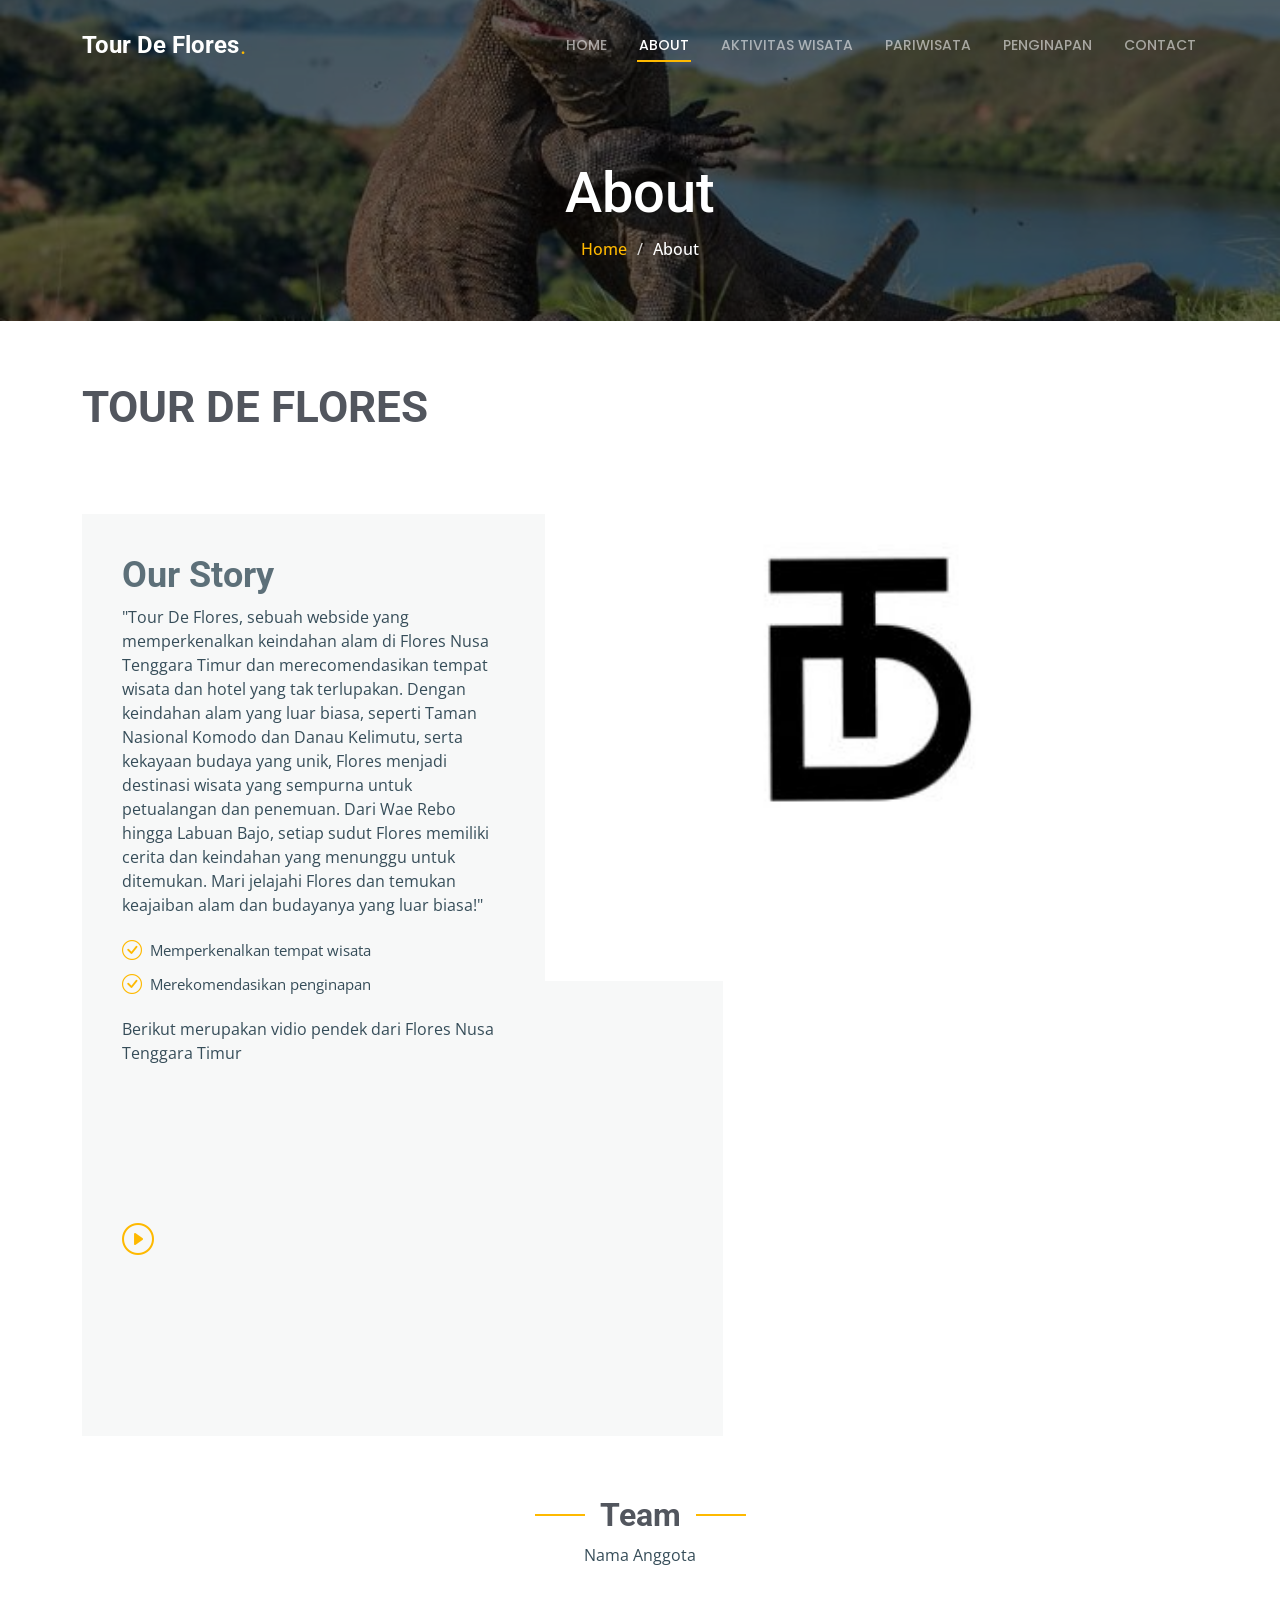
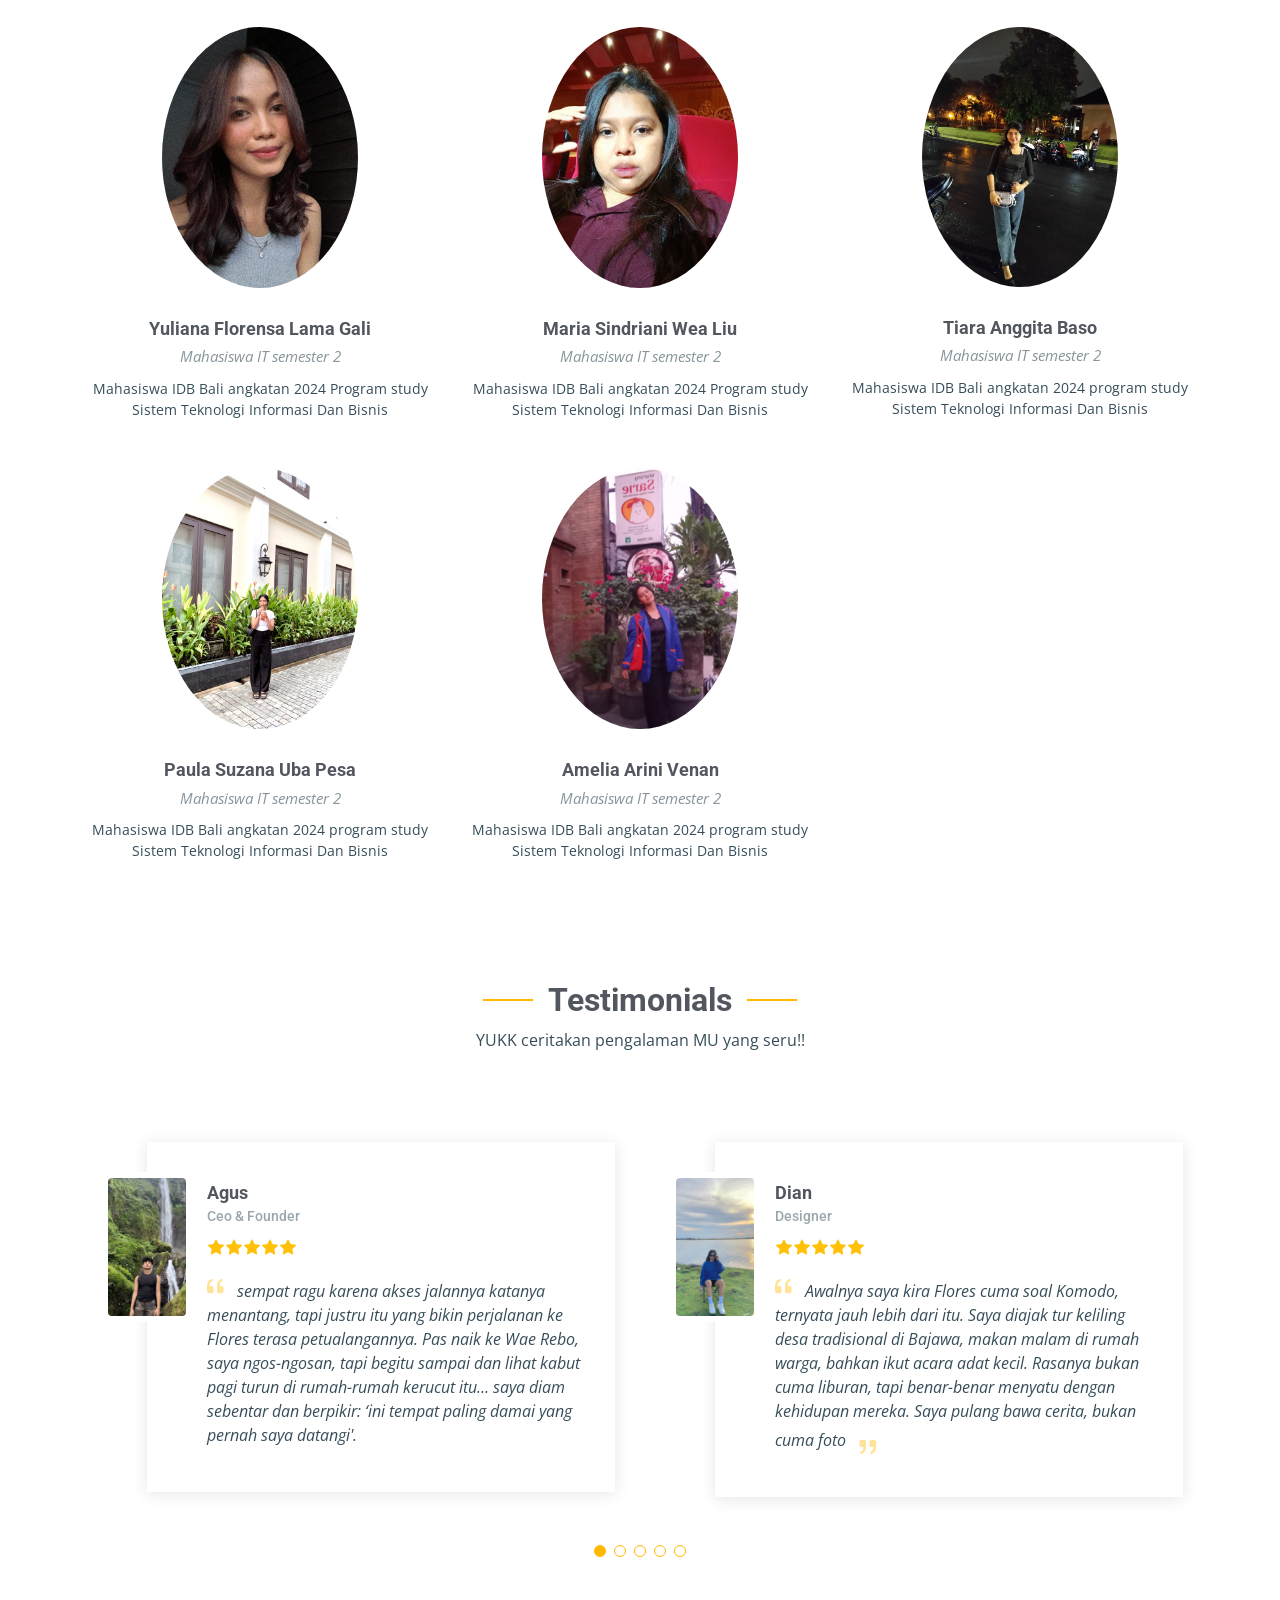
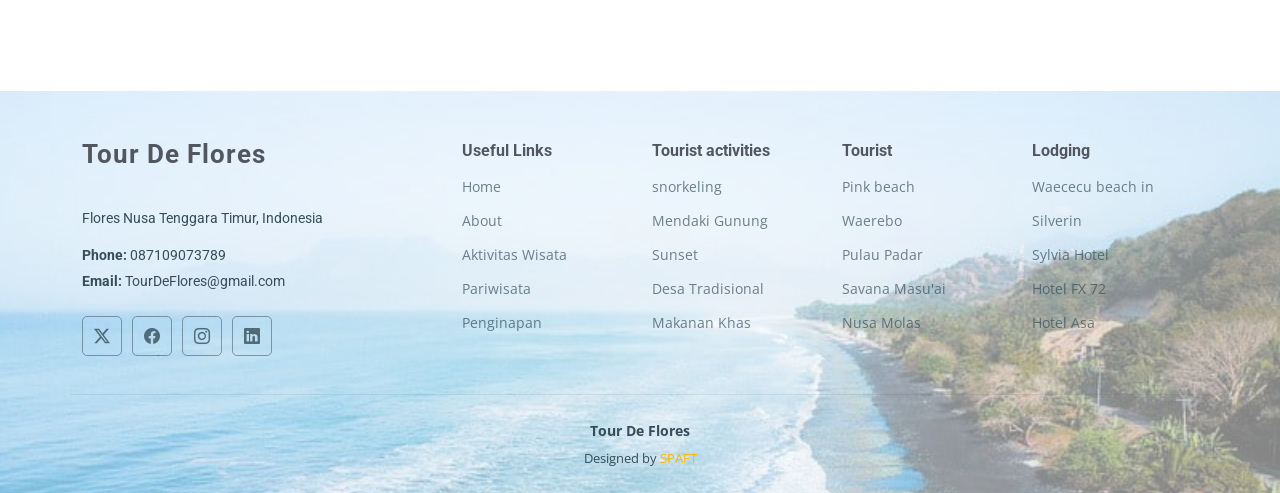
==== commit 713d943d: "finish" ====
--- a/about.html
+++ b/about.html
@@ -100,7 +100,7 @@
 
               <div class="watch-video d-flex align-items-center position-relative">
                 <i class="bi bi-play-circle"></i>
-                <a href="https://www.youtube.com/watch?v=Y7f98aduVJ8" class="glightbox stretched-link">Watch Video</a>
+                <iframe width="560" height="315" src="https://www.youtube.com/embed/epYFaLy6_r8?si=XZAJ2N_5RNUKVN27" title="YouTube video player" frameborder="0" allow="accelerometer; autoplay; clipboard-write; encrypted-media; gyroscope; picture-in-picture; web-share" referrerpolicy="strict-origin-when-cross-origin" allowfullscreen></iframe>
               </div>
             </div>
           </div>
@@ -351,73 +351,75 @@
 
   </main>
 
-  <footer id="footer" class="footer dark-background">
-
-    <div class="container footer-top">
-      <div class="row gy-4">
-        <div class="col-lg-4 col-md-6 footer-about">
-          <a href="index.html" class="logo d-flex align-items-center">
-            <span class="sitename">Tour De Flores</span>
-          </a>
-          <div class="footer-contact pt-3">
-            <p>Flores Nusa Tenggara Timur, Indonesia</p>
-            <p class="mt-3"><strong>Phone:</strong> <span>087109073789</span></p>
-            <p><strong>Email:</strong> <span>TourDeFlores@gmail.com</span></p>
-          </div>
-          <div class="social-links d-flex mt-4">
-            <a href=""><i class="bi bi-twitter-x"></i></a>
-            <a href=""><i class="bi bi-facebook"></i></a>
-            <a href=""><i class="bi bi-instagram"></i></a>
-            <a href=""><i class="bi bi-linkedin"></i></a>
+  <footer id="footer" class="footer drak-background">
+      <div class="container footer-top">
+        <div class="row gy-4">
+          <div class="col-lg-4 col-md-6 footer-about">
+            <a href="index.html" class="logo d-flex align-items-center">
+              <span class="sitename">Tour De Flores</span>
+            </a>
+            <div class="footer-contact pt-3">
+              <p>Flores Nusa Tenggara Timur, Indonesia</p>
+              <p class="mt-3">
+                <strong>Phone:</strong> <span>087109073789</span>
+              </p>
+              <p><strong>Email:</strong> <span>TourDeFlores@gmail.com</span></p>
+            </div>
+            <div class="social-links d-flex mt-4">
+              <a href=""><i class="bi bi-twitter-x"></i></a>
+              <a href=""><i class="bi bi-facebook"></i></a>
+              <a href=""><i class="bi bi-instagram"></i></a>
+              <a href=""><i class="bi bi-linkedin"></i></a>
+            </div>
+          </div>
+
+          <div class="col-lg-2 col-md-3 footer-links">
+            <h4>Useful Links</h4>
+            <ul>
+              <li><a href="#">Home</a></li>
+              <li><a href="#">About</a></li>
+              <li><a href="#">Aktivitas Wisata</a></li>
+              <li><a href="#">Pariwisata</a></li>
+              <li><a href="#">Penginapan</a></li>
+            </ul>
+          </div>
+
+          <div class="col-lg-2 col-md-3 footer-links">
+            <h4>Tourist activities</h4>
+            <ul>
+              <li><a href="#">snorkeling</a></li>
+              <li><a href="#">Mendaki Gunung</a></li>
+              <li><a href="#">Sunset</a></li>
+              <li><a href="#">Desa Tradisional</a></li>
+              <li><a href="#">Makanan Khas</a></li>
+            </ul>
+          </div>
+
+          <div class="col-lg-2 col-md-3 footer-links">
+            <h4>Tourist</h4>
+            <ul>
+              <li><a href="#">Pink beach</a></li>
+              <li><a href="#">Waerebo</a></li>
+              <li><a href="#">Pulau Padar</a></li>
+              <li><a href="#">Savana Masu'ai</a></li>
+              <li><a href="#">Nusa Molas</a></li>
+            </ul>
+          </div>
+
+          <div class="col-lg-2 col-md-3 footer-links">
+            <h4>Lodging</h4>
+            <ul>
+              <li><a href="#">Waececu beach in</a></li>
+              <li><a href="#">Silverin</a></li>
+              <li><a href="#">Sylvia Hotel</a></li>
+              <li><a href="#">Hotel FX 72</a></li>
+              <li><a href="#">Hotel Asa</a></li>
+            </ul>
           </div>
         </div>
-
-        <div class="col-lg-2 col-md-3 footer-links">
-          <h4>Useful Links</h4>
-          <ul>
-            <li><a href="#">Home</a></li>
-            <li><a href="#">About</a></li>
-            <li><a href="#">Aktivitas Wisata</a></li>
-            <li><a href="#">Pariwisata</a></li>
-            <li><a href="#">Penginapan</a></li>
-          </ul>
-        </div>
-
-        <div class="col-lg-2 col-md-3 footer-links">
-          <h4>Our Services</h4>
-          <ul>
-            <li><a href="#">Web Design</a></li>
-            <li><a href="#">Web Development</a></li>
-            <li><a href="#">Product Management</a></li>
-            <li><a href="#">Marketing</a></li>
-            <li><a href="#">Graphic Design</a></li>
-          </ul>
-        </div>
-
-        <div class="col-lg-2 col-md-3 footer-links">
-          <h4>Hic solutasetp</h4>
-          <ul>
-            <li><a href="#">Molestiae accusamus iure</a></li>
-            <li><a href="#">Excepturi dignissimos</a></li>
-            <li><a href="#">Suscipit distinctio</a></li>
-            <li><a href="#">Dilecta</a></li>
-            <li><a href="#">Sit quas consectetur</a></li>
-          </ul>
-        </div>
-
-        <div class="col-lg-2 col-md-3 footer-links">
-          <h4>Nobis illum</h4>
-          <ul>
-            <li><a href="#">Ipsam</a></li>
-            <li><a href="#">Laudantium dolorum</a></li>
-            <li><a href="#">Dinera</a></li>
-            <li><a href="#">Trodelas</a></li>
-            <li><a href="#">Flexo</a></li>
-          </ul>
-        </div>
-
-      </div>
-    </div>
+      </div>
+
+           
 
     <div class="container copyright text-center mt-4">
       <p> <strong class="px-1 sitename">Tour De Flores</strong> </p>
--- a/assets/css/main.css
+++ b/assets/css/main.css
@@ -473,7 +473,7 @@
 
 .footer:before {
   content: "";
-  background: color-mix(in srgb, var(--background-color), transparent 150%);
+  background: color-mix(in srgb, var(--background-color), transparent 50%);
   position: absolute;
   inset: 0;
 }
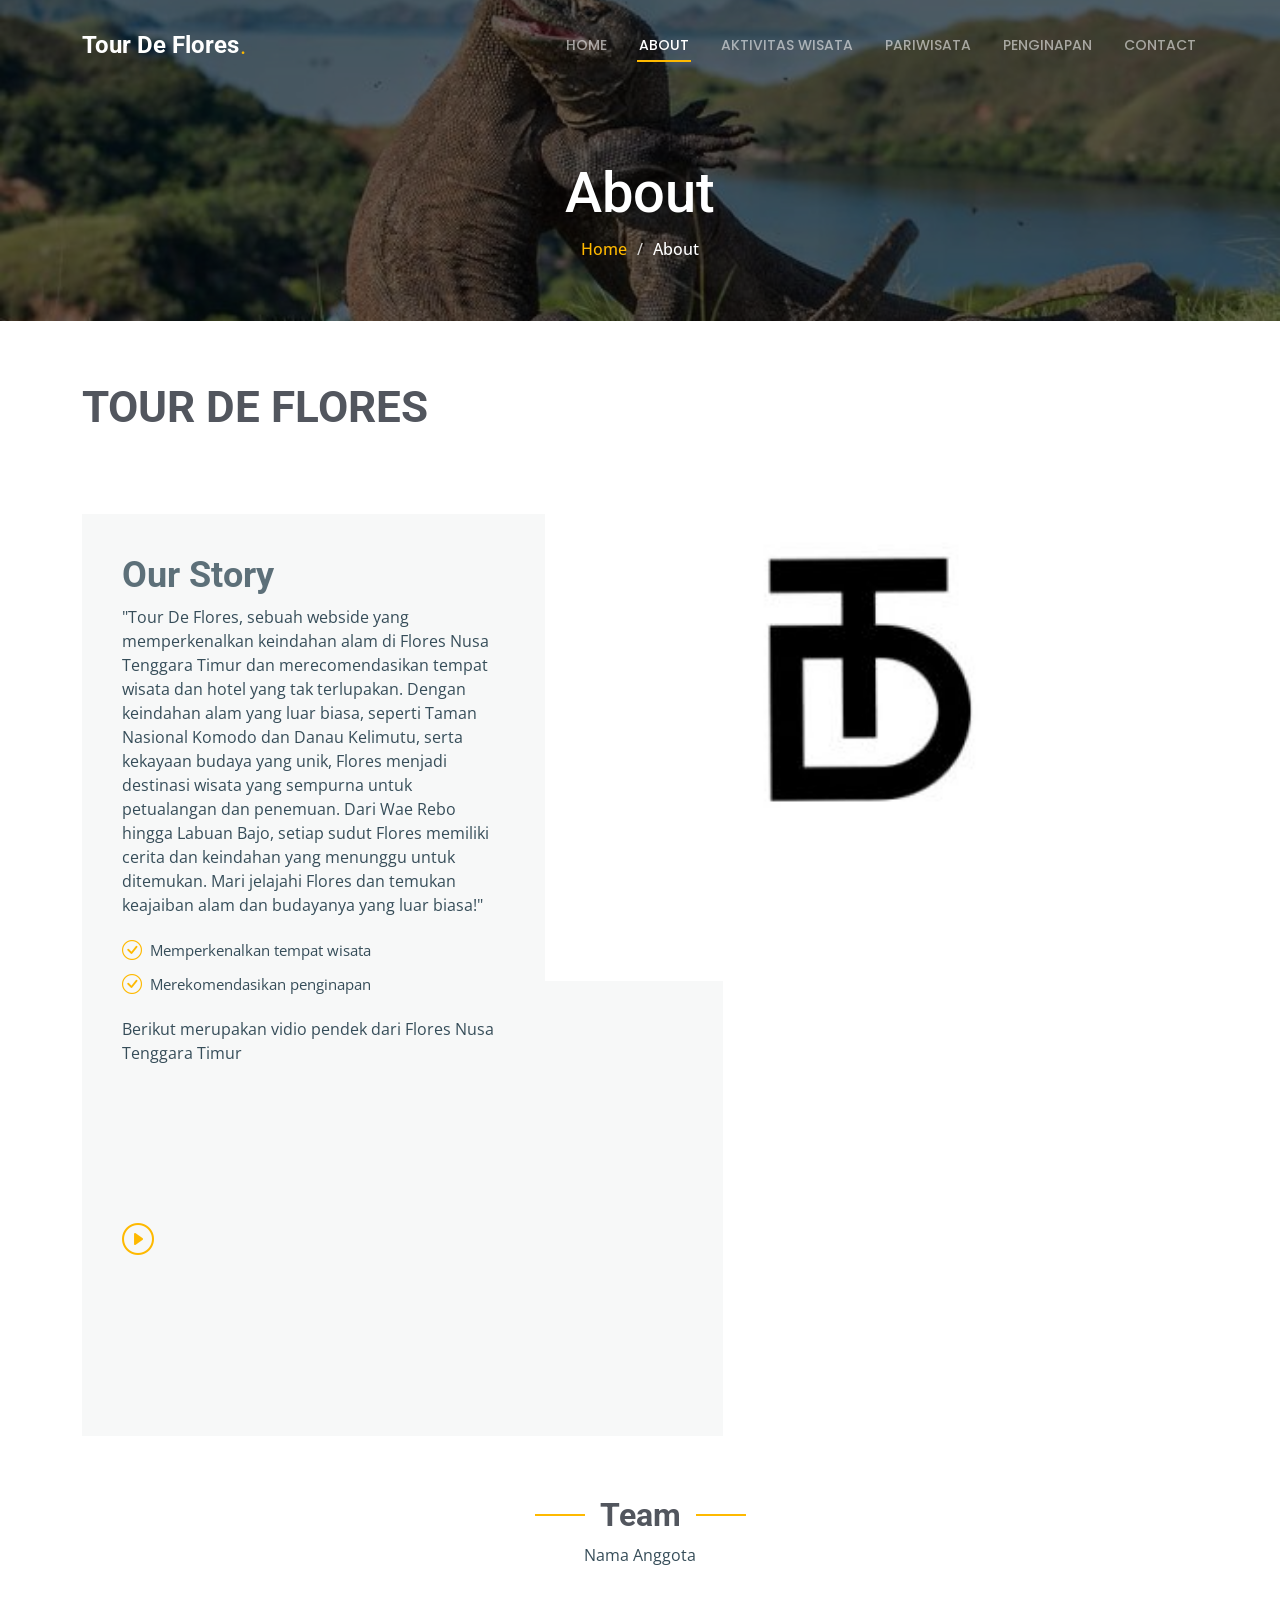
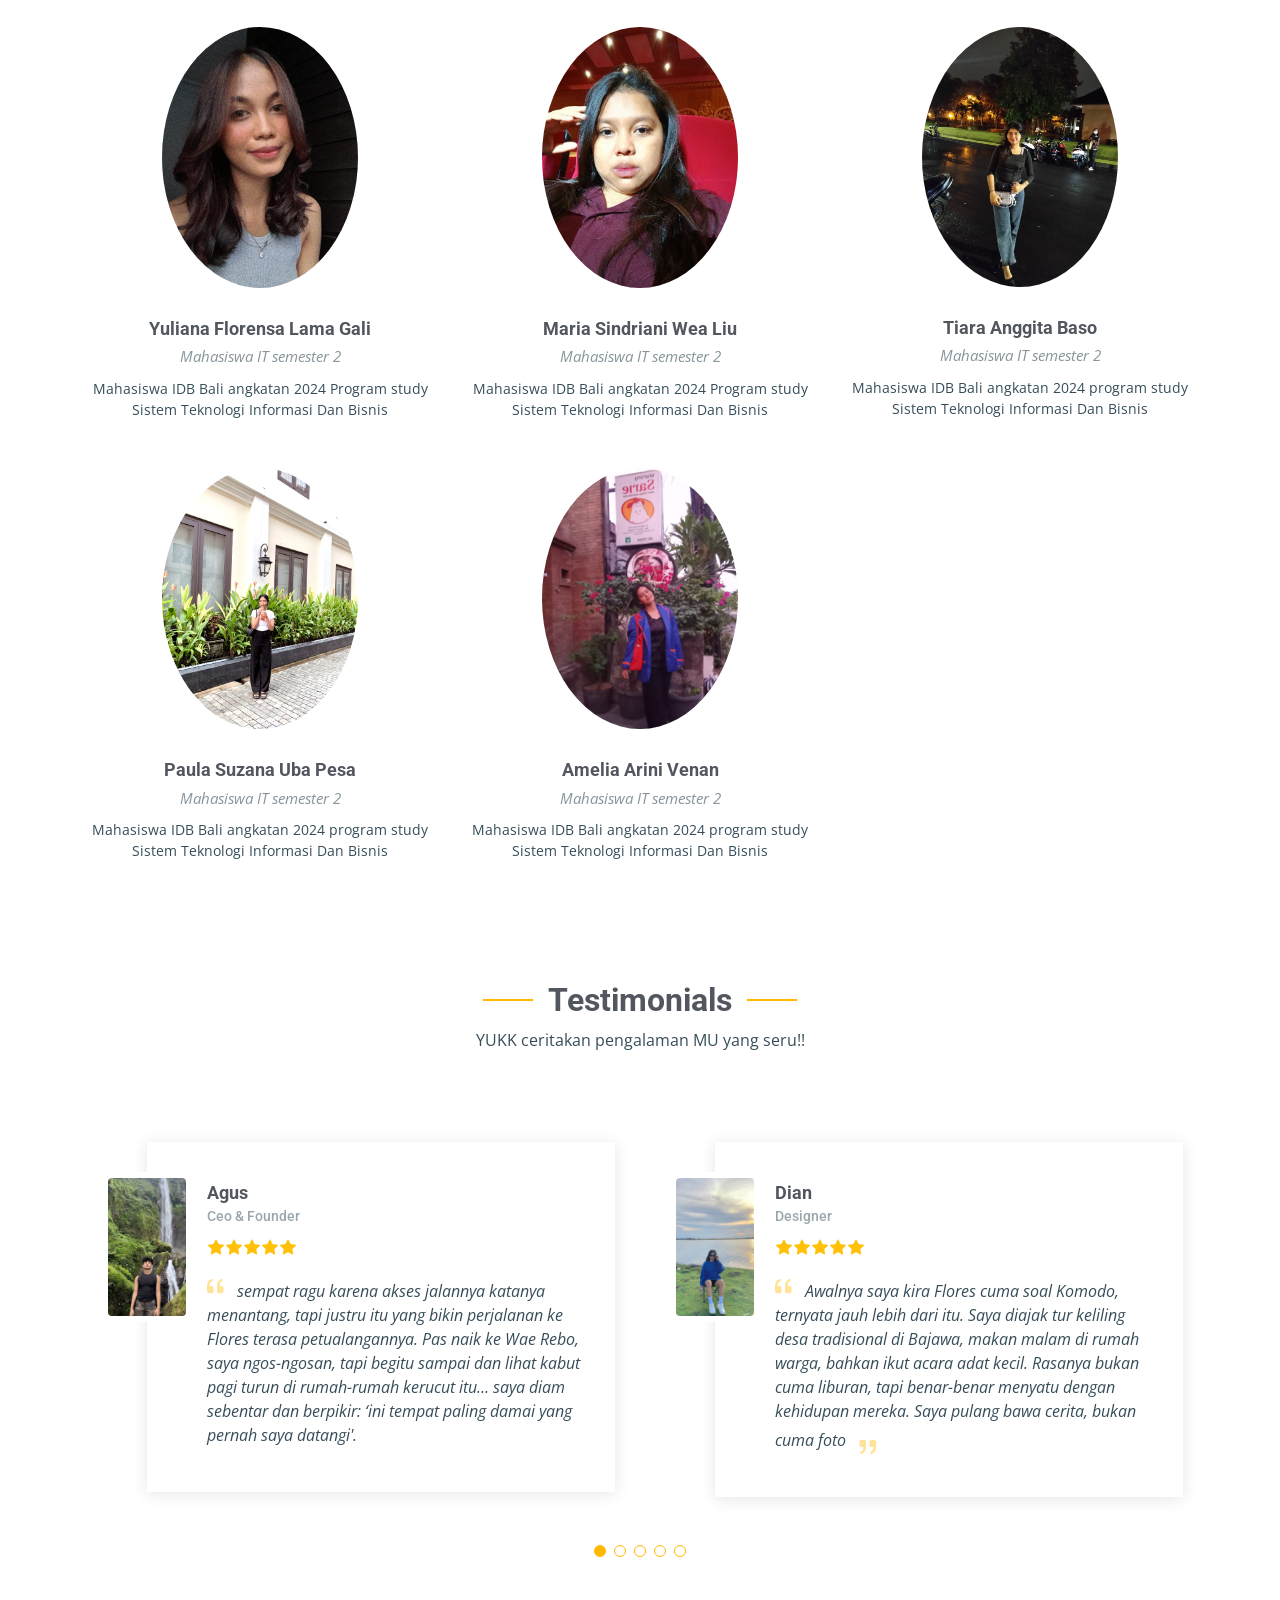
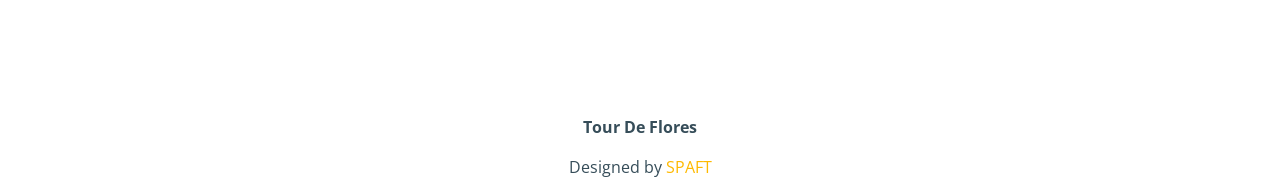
==== commit 7b3b0850: "finis2" ====
--- a/about.html
+++ b/about.html
@@ -97,7 +97,6 @@
                 <li><i class="bi bi-check-circle"></i> <span>Merekomendasikan penginapan</span></li>
               </ul>
               <p>Berikut merupakan vidio pendek dari Flores Nusa Tenggara Timur</p>
-
               <div class="watch-video d-flex align-items-center position-relative">
                 <i class="bi bi-play-circle"></i>
                 <iframe width="560" height="315" src="https://www.youtube.com/embed/epYFaLy6_r8?si=XZAJ2N_5RNUKVN27" title="YouTube video player" frameborder="0" allow="accelerometer; autoplay; clipboard-write; encrypted-media; gyroscope; picture-in-picture; web-share" referrerpolicy="strict-origin-when-cross-origin" allowfullscreen></iframe>
@@ -350,75 +349,6 @@
     </section><!-- /Testimonials Section -->
 
   </main>
-
-  <footer id="footer" class="footer drak-background">
-      <div class="container footer-top">
-        <div class="row gy-4">
-          <div class="col-lg-4 col-md-6 footer-about">
-            <a href="index.html" class="logo d-flex align-items-center">
-              <span class="sitename">Tour De Flores</span>
-            </a>
-            <div class="footer-contact pt-3">
-              <p>Flores Nusa Tenggara Timur, Indonesia</p>
-              <p class="mt-3">
-                <strong>Phone:</strong> <span>087109073789</span>
-              </p>
-              <p><strong>Email:</strong> <span>TourDeFlores@gmail.com</span></p>
-            </div>
-            <div class="social-links d-flex mt-4">
-              <a href=""><i class="bi bi-twitter-x"></i></a>
-              <a href=""><i class="bi bi-facebook"></i></a>
-              <a href=""><i class="bi bi-instagram"></i></a>
-              <a href=""><i class="bi bi-linkedin"></i></a>
-            </div>
-          </div>
-
-          <div class="col-lg-2 col-md-3 footer-links">
-            <h4>Useful Links</h4>
-            <ul>
-              <li><a href="#">Home</a></li>
-              <li><a href="#">About</a></li>
-              <li><a href="#">Aktivitas Wisata</a></li>
-              <li><a href="#">Pariwisata</a></li>
-              <li><a href="#">Penginapan</a></li>
-            </ul>
-          </div>
-
-          <div class="col-lg-2 col-md-3 footer-links">
-            <h4>Tourist activities</h4>
-            <ul>
-              <li><a href="#">snorkeling</a></li>
-              <li><a href="#">Mendaki Gunung</a></li>
-              <li><a href="#">Sunset</a></li>
-              <li><a href="#">Desa Tradisional</a></li>
-              <li><a href="#">Makanan Khas</a></li>
-            </ul>
-          </div>
-
-          <div class="col-lg-2 col-md-3 footer-links">
-            <h4>Tourist</h4>
-            <ul>
-              <li><a href="#">Pink beach</a></li>
-              <li><a href="#">Waerebo</a></li>
-              <li><a href="#">Pulau Padar</a></li>
-              <li><a href="#">Savana Masu'ai</a></li>
-              <li><a href="#">Nusa Molas</a></li>
-            </ul>
-          </div>
-
-          <div class="col-lg-2 col-md-3 footer-links">
-            <h4>Lodging</h4>
-            <ul>
-              <li><a href="#">Waececu beach in</a></li>
-              <li><a href="#">Silverin</a></li>
-              <li><a href="#">Sylvia Hotel</a></li>
-              <li><a href="#">Hotel FX 72</a></li>
-              <li><a href="#">Hotel Asa</a></li>
-            </ul>
-          </div>
-        </div>
-      </div>
-
            
 
     <div class="container copyright text-center mt-4">
